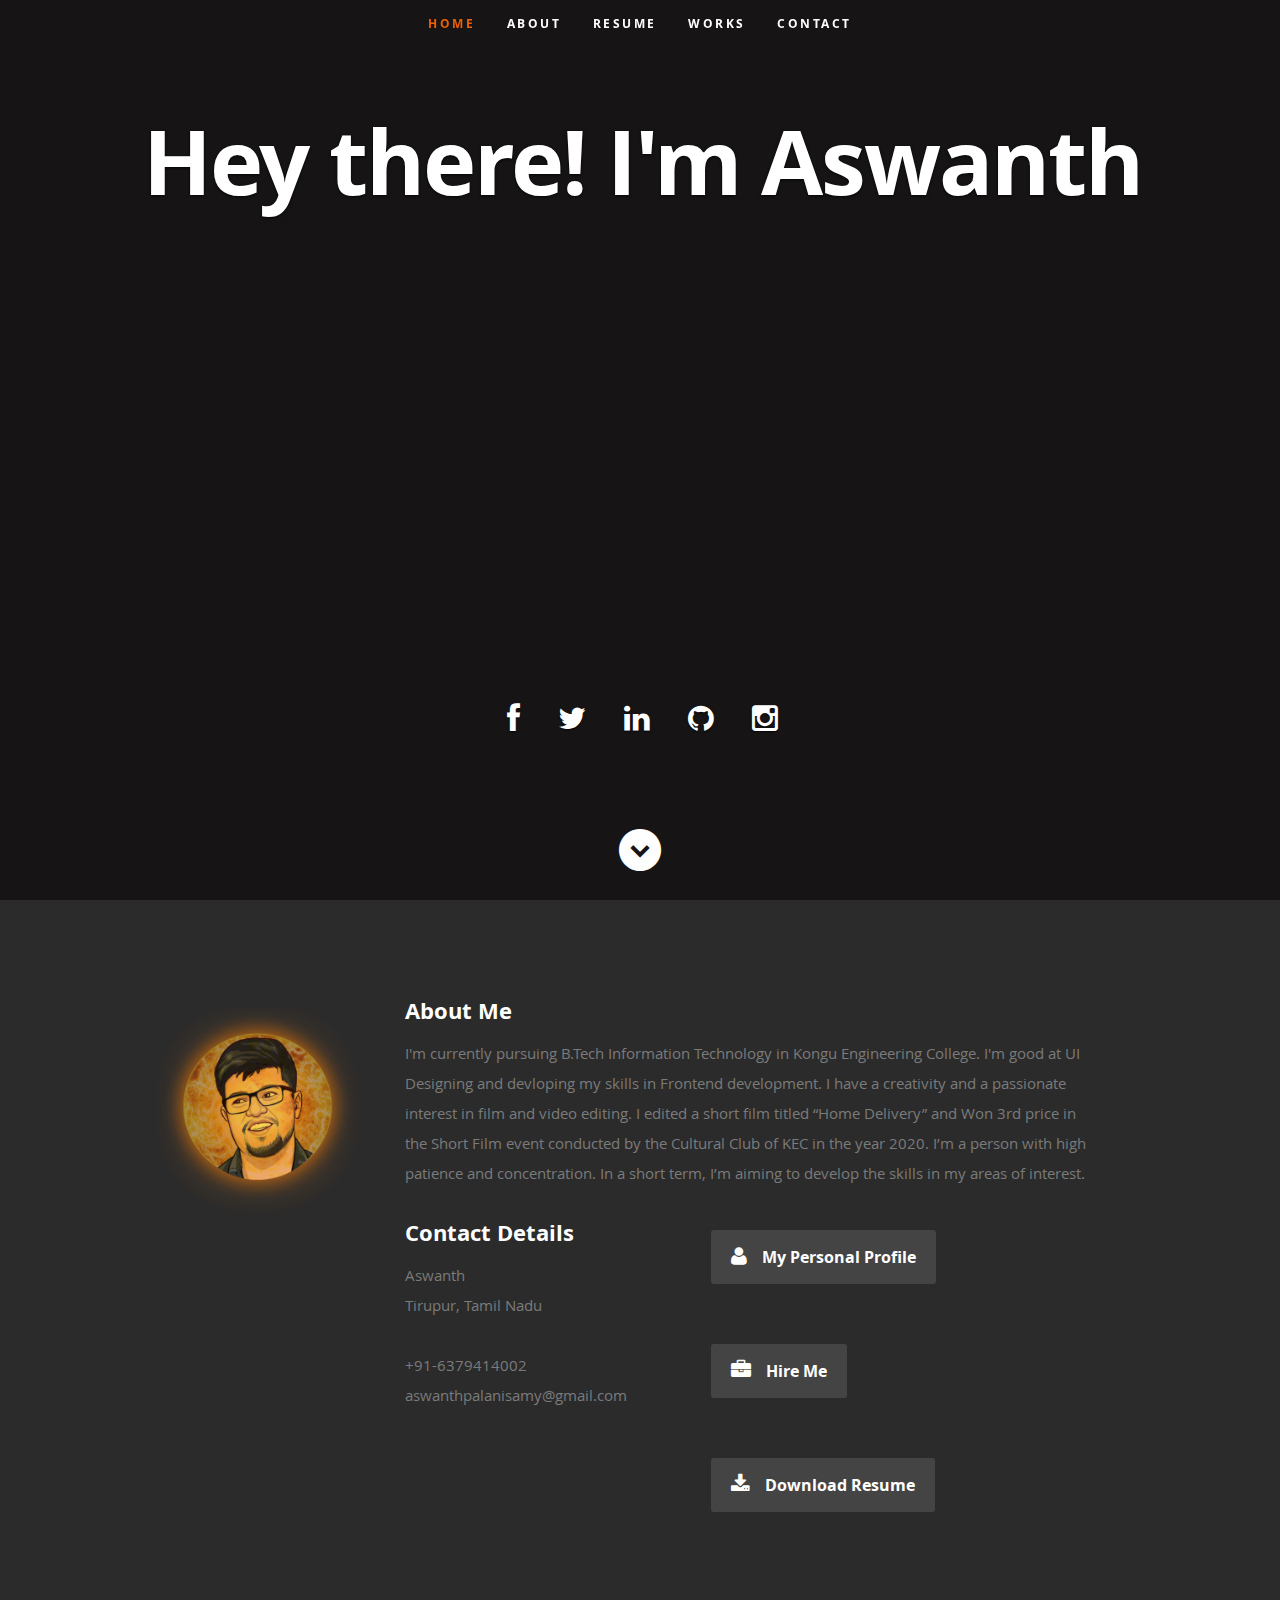
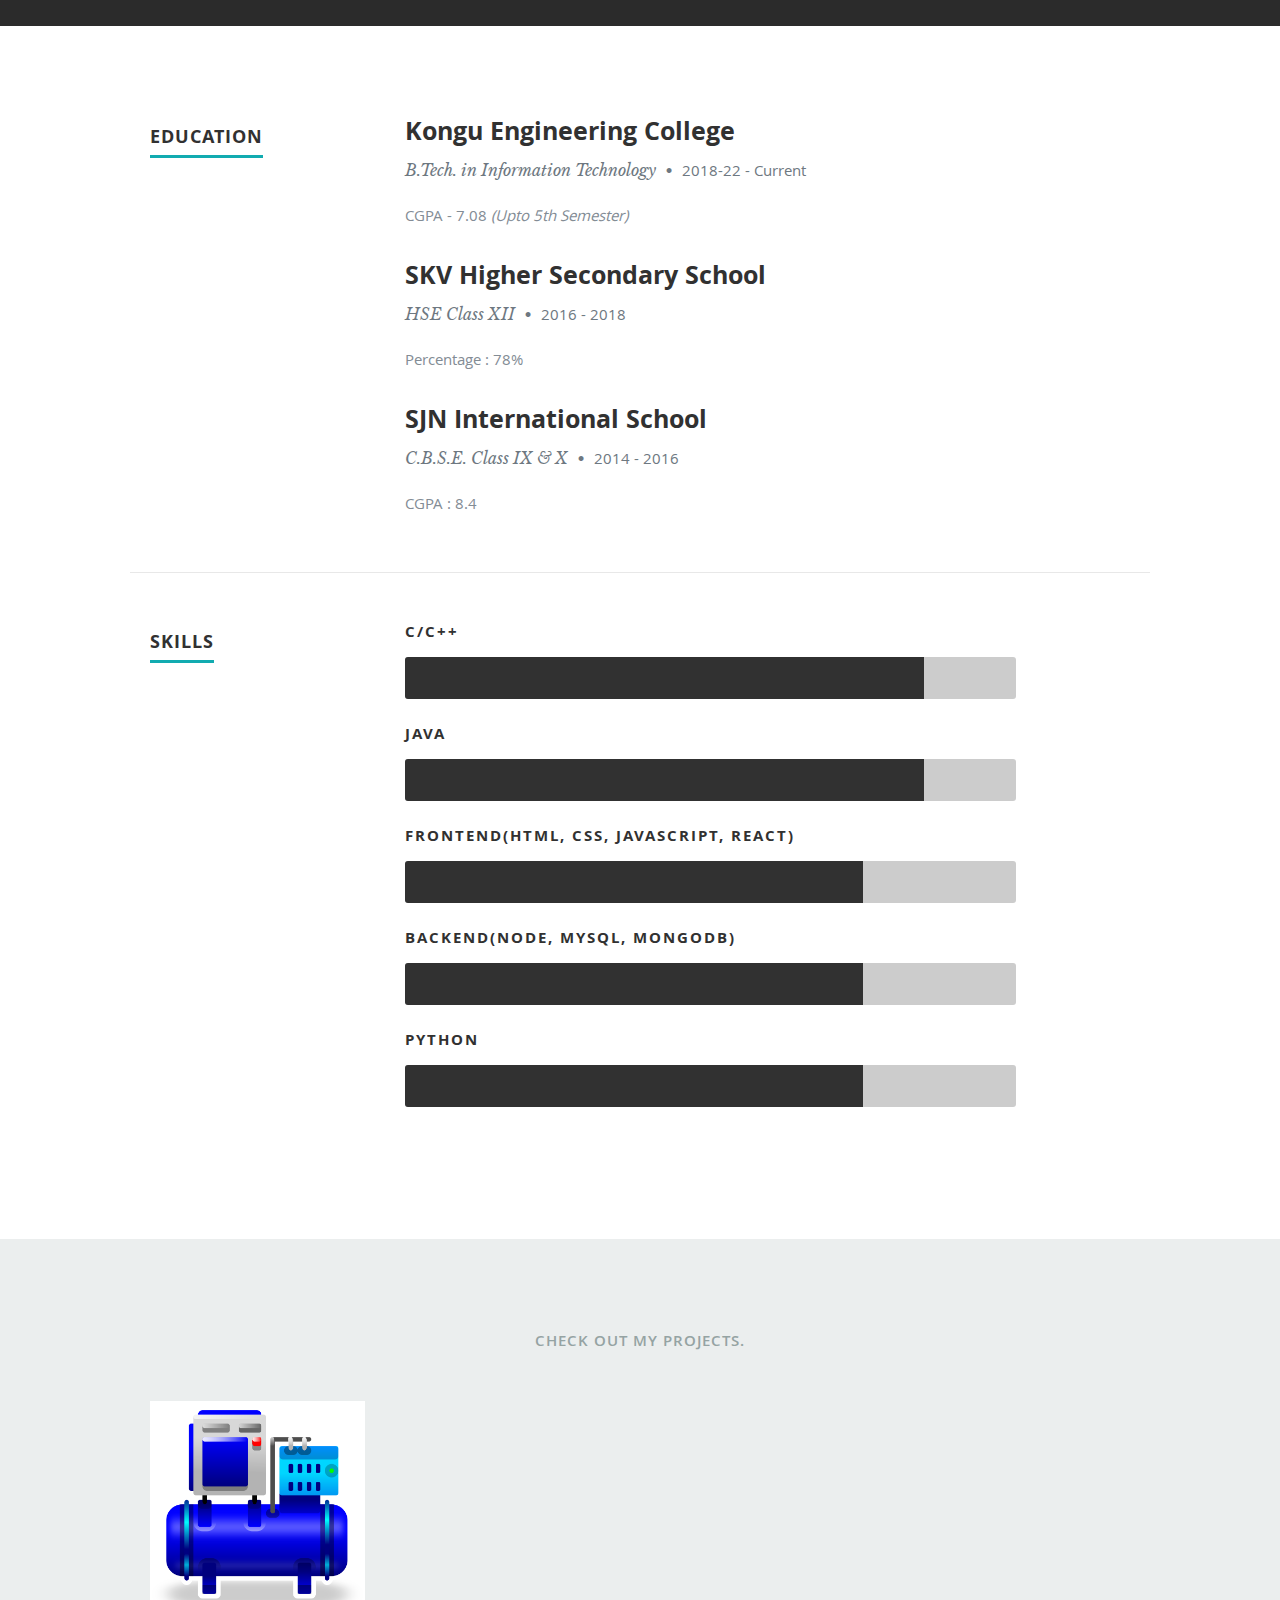
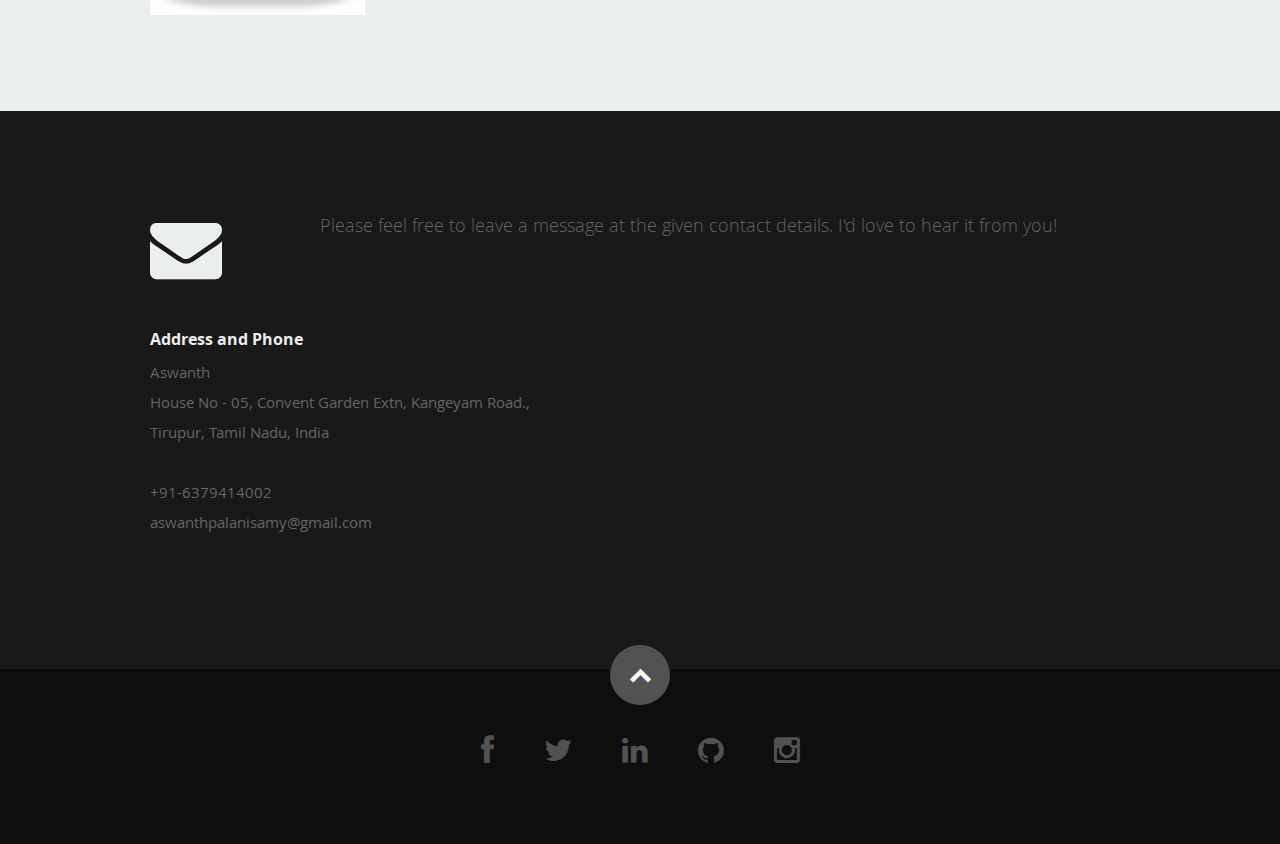
==== index.html @ 3c728d2a "First commit" ====
<!DOCTYPE html>
<!--[if lt IE 8 ]><html class="no-js ie ie7" lang="en"> <![endif]-->
<!--[if IE 8 ]><html class="no-js ie ie8" lang="en"> <![endif]-->
<!--[if (gte IE 8)|!(IE)]><!--><html class="no-js" lang="en"> <!--<![endif]-->
<head>

   <!--- Basic Page Needs
   ================================================== -->
   <meta charset="utf-8">
	<title>Aswanth</title>
	<meta name="description" content="">
	<meta name="author" content="">

   <!-- Mobile Specific Metas
   ================================================== -->
	<meta name="viewport" content="width=device-width, initial-scale=1, maximum-scale=1">

	<!-- CSS
    ================================================== -->
   <link rel="stylesheet" href="css/default.css">
    <link rel="stylesheet" href="css/layout.css">
   <link rel="stylesheet" href="css/media-queries.css">
   <link rel="stylesheet" href="css/magnific-popup.css">


    <!-- Script
    ================================================== -->
	<script src="js/modernizr.js"></script>

   <!-- Favicons
	================================================== -->
	<link rel="shortcut icon" href="favicon.ico" >

</head>

<body>

   <!-- Header
   ================================================== -->
   <header id="home">

      <nav id="nav-wrap">

         <a class="mobile-btn" href="#nav-wrap" title="Show navigation">Show navigation</a>
	      <a class="mobile-btn" href="#" title="Hide navigation">Hide navigation</a>

         <ul id="nav" class="nav">
            <li class="current"><a class="smoothscroll" href="#home">Home</a></li>
            <li><a class="smoothscroll" href="#about">About</a></li>
	         <li><a class="smoothscroll" href="#resume">Resume</a></li>
            <li><a class="smoothscroll" href="#portfolio">Works</a></li>
            <li><a class="smoothscroll" href="#contact">Contact</a></li>
         </ul> <!-- end #nav -->

      </nav> <!-- end #nav-wrap -->

      <div class="row banner">
         <div class="banner-text">
            <h1 class="responsive-headline">
               Hey there! I'm Aswanth
            </h1>
            <!-- <b><h3>I'm an undergraduate Information Technology major at Kongu Engineering College. Let's <a class="smoothscroll" href="#about">start scrolling</a>
            and learn more <a class="smoothscroll" href="#about">about me</a>.</h3></b>
            <hr /> -->
            <br><br><br><br><br><br><br><br><br><br><br><br><br><br><br>
            <ul class="social">
               <li><a href="https://www.facebook.com/profile.php?id=100006631009012" target="_blank"><i class="fa fa-facebook"></i></a></li>
               <li><a href="https://twitter.com/Aswanthnaughty?s=09" target="_blank"><i class="fa fa-twitter"></i></a></li>
               <li><a href="https://www.linkedin.com/in/aswanth-palanisamy-7685a8184" target="_blank"><i class="fa fa-linkedin"></i></a></li>
               <li><a href="https://github.com/AswanthPalani" target="_blank"><i class="fa fa-github"></i></a></li>
               <li><a href="https://instagram.com/aswanthnaughty?igshid=1q25gql5vzekw" target="_blank"><i class="fa fa-instagram"></i></a></li>
            </ul>
         </div>
      </div>

      <p class="scrolldown">
         <a class="smoothscroll" href="#about"><i class="icon-down-circle"></i></a>
      </p>
      <br><br><br><br>
   </header> <!-- Header End -->


   <!-- About Section
   ================================================== -->
   <section id="about">

      <div class="row">

         <div class="three columns">

            <img class="profile-pic"  src="images/profilepic.png" alt="" />

         </div>

         <div class="nine columns main-col">

            <h2>About Me</h2>

            <p>I'm currently pursuing B.Tech Information Technology in Kongu Engineering College. I'm good at UI Designing and devloping my skills in Frontend development. I have a creativity and a passionate interest in film and video editing. I edited a short film titled “Home Delivery” and Won 3rd price in the Short Film event conducted by the Cultural Club of KEC in the year 2020. I’m a person with high patience and concentration. In a short term, I’m aiming to develop the skills in my areas of interest.
            </p>

            <div class="row">

               <div class="columns contact-details">

                  <h2>Contact Details</h2>
                  <p class="address">
						   <span>Aswanth</span><br>
						   <span>Tirupur, Tamil Nadu<br>
                     </span><br>
						   <span>+91-6379414002</span><br>
                     <span>aswanthpalanisamy@gmail.com</span>
					   </p>

               </div>
               <div class="columns download">
                  <p>
                      <a href="https://aswanthpalani.github.io/AswanthPalanisamy/" class="button" target="_blank"><i class="fa fa-user"></i>My Personal Profile</a>
                  </p>
              </div>

               <div class="columns download">
                  <p>
                     <a href="mailto:aswanthpalanisamy@gmail.com" class="button stroke"><i class="fa fa-briefcase"></i>Hire Me</a>
                  </p>
               </div>

                <div class="columns download">
                    <p>
                        <a href="my-resume.html" class="button" target="_blank"><i class="fa fa-download"></i>Download Resume</a>
                    </p>
                </div>

            </div> <!-- end row -->

         </div> <!-- end .main-col -->

      </div>

   </section> <!-- About Section End-->


   <!-- Resume Section
   ================================================== -->
   <section id="resume">

      <!-- Education
      ----------------------------------------------- -->
      <div class="row education">

         <div class="three columns header-col">
            <h1><span>Education</span></h1>
         </div>

         <div class="nine columns main-col">

            <div class="row item">

               <div class="twelve columns">

                  <h3>Kongu Engineering College</h3>
                  <p class="info">B.Tech. in Information Technology <span>&bull;</span> <em class="date">2018-22 - Current</em></p>

                  <p>CGPA - 7.08 <i>(Upto 5th Semester)</i> </p>

               </div>

            </div> <!-- item end -->

            <div class="row item">

               <div class="twelve columns">

                  <h3>SKV Higher Secondary School</h3>
                  <p class="info">HSE Class XII <span>&bull;</span> <em class="date">2016 - 2018</em></p>

                  <p>Percentage : 78%</p>

               </div>

            </div> <!-- item end -->

            <div class="row item">

               <div class="twelve columns">

                  <h3>SJN International School</h3>
                  <p class="info">C.B.S.E. Class IX & X <span>&bull;</span> <em class="date">2014 - 2016</em></p>

                  <p>CGPA : 8.4</p>

               </div>

            </div> <!-- item end -->
         </div> <!-- main-col end -->

      </div> <!-- End Education -->


      <!-- Skills
      ----------------------------------------------- -->
      <div class="row skill">

         <div class="three columns header-col">
            <h1><span>Skills</span></h1>
         </div>

         <div class="nine columns main-col">



				<div class="bars">

				   <ul class="skills">
				      <li><span class="bar-expand photoshop"></span><em>C/C++</em></li>
                  <li><span class="bar-expand photoshop"></span><em>JAVA</em></li>
						<li><span class="bar-expand html5"></span><em>Frontend(HTML, CSS, JavaScript, React)</em></li>
                  <li><span class="bar-expand css"></span><em>Backend(Node, MySQL, MongoDB)</em></li>
						<li><span class="bar-expand css"></span><em>Python</em></li>
					</ul>

				</div><!-- end skill-bars -->

			</div> <!-- main-col end -->

      </div> <!-- End skills -->

   </section> <!-- Resume Section End-->


   <!-- Portfolio Section
   ================================================== -->
   <section id="portfolio">

      <div class="row">

         <div class="twelve columns collapsed">

            <h1>Check Out My Projects.</h1>

            <!-- portfolio-wrapper -->
            <div id="portfolio-wrapper" class="bgrid-quarters s-bgrid-thirds cf">

          	   <div class="columns portfolio-item">
                  <div class="item-wrap">

                     <a href="#modal-01" title="">
                        <img alt="" src="./images/home.png">
                        <div class="overlay">
                           <div class="portfolio-item-meta">
          					      <h5>Ecommerce</h5>
                              <p>Website For Krishna Air Compressor Showroom</p>
          					   </div>
                        </div>
                        <div class="link-icon"><i class="icon-plus"></i></div>
                     </a>

                  </div>
          		</div> <!-- item end -->

               

            </div> <!-- portfolio-wrapper end -->

         </div> <!-- twelve columns end -->


         <!-- Modal Popup
	      --------------------------------------------------------------- -->


         <div id="modal-01" class="popup-modal mfp-hide">

		      <img class="scale-with-grid" src="./images/Screenshot (205).png" alt="" />

		      <div class="description-box">
			      <h4>Ecommerce</h4>
			      <p>An Ecommerce Web Application made with Sass, React, Material-UI, Commerce.js and Stripe 
                  allowing the user to view and order products..</p>
               <span class="categories"><i class="fa fa-tag"></i>Sass, React, Material-UI, Commerce.js and Stripe</span>
		      </div>

            <div class="link-box">
               <a href="" target="_blank">View Project</a>
		         <a class="popup-modal-dismiss">Close</a>
            </div>

	      </div><!-- modal-01 End -->

         

      </div> <!-- row End -->

   </section> <!-- Portfolio Section End-->

   <!-- Contact Section
   ================================================== -->
   <section id="contact">

         <div class="row section-head">

            <div class="two columns header-col">

               <h1><span>Get In Touch.</span></h1>

            </div>

            <div class="ten columns">

                  <p class="lead">Please feel free to leave a message at the given contact details. I'd love to hear it from you!
                  </p>

            </div>

         </div>

         <div class="row">

            <div class="ten columns">

                  <div>
                      <h4>Address and Phone</h4>
                      <p class="address">
                          Aswanth<br>
                          House No - 05, Convent Garden Extn, Kangeyam Road.,<br>Tirupur,
                          Tamil Nadu, India <br><br>
                          <span>+91-6379414002</span><br>
                          <span>aswanthpalanisamy@gmail.com</span>
                      </p>
                  </div>

      </div>

   </section> <!-- Contact Section End-->


   <!-- footer
   ================================================== -->
   <footer>

      <div class="row">

         <div class="twelve columns">

            <ul class="social-links">
                <li><a href="https://www.facebook.com/profile.php?id=100006631009012" target="_blank"><i class="fa fa-facebook"></i></a></li>
                <li><a href="https://twitter.com/Aswanthnaughty?s=09" target="_blank"><i class="fa fa-twitter"></i></a></li>
                <li><a href="https://www.linkedin.com/in/aswanth-palanisamy-7685a8184" target="_blank"><i class="fa fa-linkedin"></i></a></li>
                <li><a href="https://github.com/AswanthPalani" target="_blank"><i class="fa fa-github"></i></a></li>
                <li><a href="https://instagram.com/aswanthnaughty?igshid=1q25gql5vzekw" target="_blank"><i class="fa fa-instagram"></i></a></li>
                <ul>

         </div>

         <div id="go-top"><a class="smoothscroll" title="Back to Top" href="#home"><i class="icon-up-open"></i></a></div>

      </div>

   </footer> <!-- Footer End-->

   <!-- Java Script
   ================================================== -->
   <script src="http://ajax.googleapis.com/ajax/libs/jquery/1.10.2/jquery.min.js"></script>
   <script>window.jQuery || document.write('<script src="js/jquery-1.10.2.min.js"><\/script>')</script>
   <script type="text/javascript" src="js/jquery-migrate-1.2.1.min.js"></script>

   <script src="js/jquery.flexslider.js"></script>
   <script src="js/waypoints.js"></script>
   <script src="js/jquery.fittext.js"></script>
   <script src="js/magnific-popup.js"></script>
   <script src="js/init.js"></script>

</body>

</html>
---- css/default.css ----
/*
=====================================================================
*   Ceevee v1.0 Default Stylesheet
*   url: styleshout.com
*   03-17-2014
=====================================================================

TOC:
a. Webfonts and Icon fonts
b. Reset
c. Default Styles
   1. Basic
   2. Typography
   3. Links
   4. Images
   5. Buttons
   6. Forms
d. Grid
e. Others
   1. Clearing
   2. Misc

=====================================================================  */

/* ------------------------------------------------------------------ */
/* a. Webfonts and Icon fonts
 ------------------------------------------------------------------ */

@import url("fonts.css");
@import url("fontello/css/fontello.css");
@import url("font-awesome/css/font-awesome.min.css");

/* ------------------------------------------------------------------
/* b. Reset
      Adapted from:
      Normalize.css - https://github.com/necolas/normalize.css/
      HTML5 Doctor Reset - html5doctor.com/html-5-reset-stylesheet/
/* ------------------------------------------------------------------ */

html, body, div, span, object, iframe,
h1, h2, h3, h4, h5, h6, p, blockquote, pre,
abbr, address, cite, code,
del, dfn, em, img, ins, kbd, q, samp,
small, strong, sub, sup, var,
b, i,
dl, dt, dd, ol, ul, li,
fieldset, form, label, legend,
table, caption, tbody, tfoot, thead, tr, th, td,
article, aside, canvas, details, figcaption, figure,
footer, header, hgroup, menu, nav, section, summary,
time, mark, audio, video {
   margin: 0;
   padding: 0;
   border: 0;
   outline: 0;
   font-size: 100%;
   vertical-align: baseline;
   background: transparent;
}

article,aside,details,figcaption,figure,
footer,header,hgroup,menu,nav,section {
   display: block;
}

audio,
canvas,
video {
   display: inline-block;
}

audio:not([controls]) {
   display: none;
   height: 0;
}

[hidden] { display: none; }

code, kbd, pre, samp {
   font-family: monospace, serif;
   font-size: 1em;
}

pre {
   white-space: pre;
   white-space: pre-wrap;
   word-wrap: break-word;
}

blockquote, q { quotes: &#8220 &#8220; }

blockquote:before, blockquote:after,
q:before, q:after {
   content: '';
   content: none;
}

ins {
   background-color: #ff9;
   color: #000;
   text-decoration: none;
}

mark {
   background-color: #A7F4F6;
   color: #555;
}

del { text-decoration: line-through; }

abbr[title], dfn[title] {
   border-bottom: 1px dotted;
   cursor: help;
}

table {
   border-collapse: collapse;
   border-spacing: 0;
}


/* ------------------------------------------------------------------ */
/* c. Default and Basic Styles
      Adapted from:
      Skeleton CSS Framework - http://www.getskeleton.com/
      Typeplate Typographic Starter Kit - http://typeplate.com/
/* ------------------------------------------------------------------ */

/*  1. Basic  ------------------------------------------------------- */

*,
*:before,
*:after {
   -moz-box-sizing: border-box;
   -webkit-box-sizing: border-box;
   box-sizing: border-box;
}

html {
   font-size: 62.5%;
   -webkit-font-smoothing: antialiased;
}

body {
   background: #fff;
   font-family: 'opensans-regular', sans-serif;
   font-weight: normal;
   font-size: 15px;
   line-height: 30px;
	color: #838C95;

   -webkit-font-smoothing: antialiased; /* Fix for webkit rendering */
	-webkit-text-size-adjust: 100%;
}

/*  2. Typography
       Vertical rhythm with leading derived from 6
--------------------------------------------------------------------- */

h1, h2, h3, h4, h5, h6 {
   color: #313131;
	font-family: 'opensans-bold', sans-serif;
   font-weight: normal;
}
h1 a, h2 a, h3 a, h4 a, h5 a, h6 a { font-weight: inherit; }
h1 { font-size: 38px; line-height: 42px; margin-bottom: 12px; letter-spacing: -1px; }
h2 { font-size: 28px; line-height: 36px; margin-bottom: 6px; }
h3 { font-size: 22px; line-height: 30px; margin-bottom: 12px; }
h4 { font-size: 20px; line-height: 30px; margin-bottom: 6px; }
h5 { font-size: 18px; line-height: 30px; }
h6 { font-size: 14px; line-height: 30px; }
.subheader { }

p { margin: 0 0 30px 0; }
p img { margin: 0; }
p.lead {
   font: 19px/36px 'opensans-light', sans-serif;
   margin-bottom: 18px;
}

/* for 'em' and 'strong' tags, font-size and line-height should be same with
the body tag due to rendering problems in some browsers */
em { font: 15px/30px 'opensans-italic', sans-serif; }
strong, b { font: 15px/30px 'opensans-bold', sans-serif; }
small { font-size: 11px; line-height: inherit; }

/*	Blockquotes */
blockquote {
   margin: 30px 0px;
   padding-left: 40px;
   position: relative;
}
blockquote:before {
   content: "\201C";
   opacity: 0.45;
   font-size: 80px;
   line-height: 0px;
   margin: 0;
   font-family: arial, sans-serif;

   position: absolute;
   top:  30px;
	left: 0;
}
blockquote p {
   font-family: 'librebaskerville-italic', serif;
   padding: 0;
   font-size: 18px;
   line-height: 36px;
}
blockquote cite {
   display: block;
   font-size: 12px;
   font-style: normal;
   line-height: 18px;
}
blockquote cite:before { content: "\2014 \0020"; }
blockquote cite a,
blockquote cite a:visited { color: #8B9798; border: none }

/* ---------------------------------------------------------------------
/*  Pull Quotes Markup
/*
    <aside class="pull-quote">
		<blockquote>
			<p></p>
		</blockquote>
	 </aside>
/*
/* --------------------------------------------------------------------- */
.pull-quote {
   position: relative;
	padding: 18px 30px 18px 0px;
}
.pull-quote:before,
.pull-quote:after {
	height: 1em;
	opacity: 0.45;
	position: absolute;
	font-size: 80px;
   font-family: Arial, Sans-Serif;
}
.pull-quote:before {
	content: "\201C";
	top:  33px;
	left: 0;
}
.pull-quote:after {
	content: '\201D';
	bottom: -33px;
	right: 0;
}
.pull-quote blockquote {
   margin: 0;
}
.pull-quote blockquote:before {
   content: none;
}

/* Abbreviations */
abbr {
   font-family: 'opensans-bold', sans-serif;
	font-variant: small-caps;
	text-transform: lowercase;
   letter-spacing: .5px;
	color: gray;
}
abbr:hover { cursor: help; }

/* drop cap */
.drop-cap:first-letter {
	float: left;
	margin: 0;
	padding: 14px 6px 0 0;
	font-size: 84px;
	font-family: /* Copperplate */ 'opensans-bold', sans-serif;
   line-height: 60px;
	text-indent: 0;
	background: transparent;
	color: inherit;
}

hr { border: solid #E3E3E3; border-width: 1px 0 0; clear: both; margin: 11px 0 30px; height: 0; }


/*  3. Links  ------------------------------------------------------- */

a, a:visited {
   text-decoration: none;
   outline: 0;
   color: #11ABB0;

   -webkit-transition: color .3s ease-in-out;
   -moz-transition: color .3s ease-in-out;
   -o-transition: color .3s ease-in-out;
   transition: color .3s ease-in-out;
}
a:hover, a:focus { color: #313131; }
p a, p a:visited { line-height: inherit; }


/*  4. List  --------------------------------------------------------- */

ul, ol { margin-bottom: 24px; margin-top: 12px; }
ul { list-style: none outside; }
ol { list-style: decimal; }
ol, ul.square, ul.circle, ul.disc { margin-left: 30px; }
ul.square { list-style: square outside; }
ul.circle { list-style: circle outside; }
ul.disc { list-style: disc outside; }
ul ul, ul ol,
ol ol, ol ul { margin: 6px 0 6px 30px; }
ul ul li, ul ol li,
ol ol li, ol ul li { margin-bottom: 6px; }
li { line-height: 18px; margin-bottom: 12px; }
ul.large li { }
li p { }

/* ---------------------------------------------------------------------
/*  Stats Tab Markup

    <ul class="stats-tabs">
		<li><a href="#">[value]<b>[name]</b></a></li>
	 </ul>

    Extend this object into your markup.
/*
/* --------------------------------------------------------------------- */
.stats-tabs {
   padding: 0;
   margin: 24px 0;
}
.stats-tabs li {
	display: inline-block;
	margin: 0 10px 18px 0;
	padding: 0 10px 0 0;
	border-right: 1px solid #ccc;
}
.stats-tabs li:last-child {
	margin: 0;
	padding: 0;
	border: none;
}
.stats-tabs li a {
	display: inline-block;
	font-size: 22px;
	font-family: 'opensans-bold', sans-serif;
   border: none;
   color: #313131;
}
.stats-tabs li a:hover {
   color:#11ABB0;
}
.stats-tabs li a b {
	display: block;
	margin: 6px 0 0 0;
	font-size: 13px;
	font-family: 'opensans-regular', sans-serif;
   color: #8B9798;
}

/* definition list */
dl { margin: 12px 0; }
dt { margin: 0; color:#11ABB0; }
dd { margin: 0 0 0 20px; }

/* Lining Definition Style Markup */
.lining dt,
.lining dd {
	display: inline;
	margin: 0;
}
.lining dt + dt:before,
.lining dd + dt:before {
	content: "\A";
	white-space: pre;
}
.lining dd + dd:before {
	content: ", ";
}
.lining dd:before {
	content: ": ";
	margin-left: -0.2em;
}

/* Dictionary Definition Style Markup */
.dictionary-style dt {
	display: inline;
	counter-reset: definitions;
}
.dictionary-style dt + dt:before {
	content: ", ";
	margin-left: -0.2em;
}
.dictionary-style dd {
	display: block;
	counter-increment: definitions;
}
.dictionary-style dd:before {
	content: counter(definitions, decimal) ". ";
}

/* Pagination */
.pagination {
   margin: 36px auto;
   text-align: center;
}
.pagination ul li {
   display: inline-block;
   margin: 0;
   padding: 0;
}
.pagination .page-numbers {
   font: 15px/18px 'opensans-bold', sans-serif;
   display: inline-block;
   padding: 6px 10px;
   margin-right: 3px;
   margin-bottom: 6px;
	color: #6E757C;
	background-color: #E6E8EB;

	-webkit-transition: all 200ms ease-in-out;
	-moz-transition: all 200ms ease-in-out;
	-o-transition: all 200ms ease-in-out;
	-ms-transition: all 200ms ease-in-out;
	transition: all 200ms ease-in-out;

   -moz-border-radius: 3px;
   -webkit-border-radius: 3px;
   -khtml-border-radius: 3px;
	border-radius: 3px;
}
.pagination .page-numbers:hover {
   background: #838A91;
   color: #fff;
}
.pagination .current,
.pagination .current:hover {
   background-color: #11ABB0;
   color: #fff;
}
.pagination .inactive,
.pagination .inactive:hover {
   background-color: #E6E8EB;
	color: #A9ADB2;
}
.pagination .prev, .pagination .next {}

/*  5. Images  --------------------------------------------------------- */

img {
   max-width: 100%;
   height: auto;
}
img.pull-right { margin: 12px 0px 0px 18px; }
img.pull-left { margin: 12px 18px 0px 0px; }

/*  6. Buttons  --------------------------------------------------------- */

.button,
.button:visited,
button,
input[type="submit"],
input[type="reset"],
input[type="button"] {
   font: 16px/30px 'opensans-bold', sans-serif;
   background: #11ABB0;
   display: inline-block;
	text-decoration: none;
   letter-spacing: 0;
   color: #fff;
	padding: 12px 20px;
	margin-bottom: 18px;
   border: none;
   cursor: pointer;
   height: auto;

   -webkit-transition: all .2s ease-in-out;
	-moz-transition: all .2s ease-in-out;
	-o-transition: all .2s ease-in-out;
	-ms-transition: all .2s ease-in-out;
	transition: all .2s ease-in-out;

   -moz-border-radius: 3px;
   -webkit-border-radius: 3px;
   -khtml-border-radius: 3px;
   border-radius: 3px;
}

.button:hover,
button:hover,
input[type="submit"]:hover,
input[type="reset"]:hover,
input[type="button"]:hover {
   background: #3d4145;
   color: #fff;
}

.button:active,
button:active,
input[type="submit"]:active,
input[type="reset"]:active,
input[type="button"]:active {
   background: #3d4145;
   color: #fff;
}

.button.full-width,
button.full-width,
input[type="submit"].full-width,
input[type="reset"].full-width,
input[type="button"].full-width {
	width: 100%;
	padding-left: 0 !important;
	padding-right: 0 !important;
	text-align: center;
}

/* Fix for odd Mozilla border & padding issues */
button::-moz-focus-inner,
input::-moz-focus-inner {
    border: 0;
    padding: 0;
}


/*  7. Forms  --------------------------------------------------------- */

form { margin-bottom: 24px; }
fieldset { margin-bottom: 24px; }

input[type="text"],
input[type="password"],
input[type="email"],
textarea,
select {
   display: block;
   padding: 18px 15px;
   margin: 0 0 24px 0;
   border: 0;
   outline: none;
   vertical-align: middle;
   min-width: 225px;
	max-width: 100%;
   font-size: 15px;
   line-height: 24px;
	color: #647373;
	background: #D3D9D9;

}

/* select { padding: 0;
   width: 220px;
   } */

input[type="text"]:focus,
input[type="password"]:focus,
input[type="email"]:focus,
textarea:focus {
   color: #B3B7BC;
	background-color: #3d4145;
}

textarea { min-height: 220px; }

label,
legend {
   font: 16px/24px 'opensans-bold', sans-serif;
	margin: 12px 0;
   color: #3d4145;
   display: block;
}
label span,
legend span {
	color: #8B9798;
   font: 14px/24px 'opensans-regular', sans-serif;
}

input[type="checkbox"],
input[type="radio"] {
    font-size: 15px;
    color: #737373;
}

input[type="checkbox"] { display: inline; }

/* ------------------------------------------------------------------ */
/* d. Grid
---------------------------------------------------------------------
   gutter = 40px.
/* ------------------------------------------------------------------ */

/* default
--------------------------------------------------------------- */
.row {
   width: 96%;
   max-width: 1020px;
   margin: 0 auto;
}
/* fixed width for IE8 */
.ie .row { width: 1000px ; }

.narrow .row { max-width: 980px; }

.row .row { width: auto; max-width: none; margin: 0 -20px; }

/* row clearing */
.row:before,
.row:after {
    content: " ";
    display: table;
}
.row:after {
    clear: both;
}

.column, .columns {
   position: relative;
   padding: 0 20px;
   min-height: 1px;
   float: left;
}
.column.centered, .columns.centered  {
    float: none;
    margin: 0 auto;
}

/* removed gutters */
.row.collapsed > .column,
.row.collapsed > .columns,
.column.collapsed, .columns.collapsed  { padding: 0; }

[class*="column"] + [class*="column"]:last-child { float: right; }
[class*="column"] + [class*="column"].end { float: right; }

/* column widths */
.row .one         { width: 8.33333%; }
.row .two         { width: 16.66667%; }
.row .three       { width: 25%; }
.row .four        { width: 33.33333%; }
.row .five        { width: 41.66667%; }
.row .six         { width: 50%; }
.row .seven       { width: 58.33333%; }
.row .eight       { width: 66.66667%; }
.row .nine        { width: 75%; }
.row .ten         { width: 83.33333%; }
.row .eleven      { width: 91.66667%; }
.row .twelve      { width: 100%; }

/* Offsets */
.row .offset-1    { margin-left: 8.33333%; }
.row .offset-2    { margin-left: 16.66667%; }
.row .offset-3    { margin-left: 25%; }
.row .offset-4    { margin-left: 33.33333%; }
.row .offset-5    { margin-left: 41.66667%; }
.row .offset-6    { margin-left: 50%; }
.row .offset-7    { margin-left: 58.33333%; }
.row .offset-8    { margin-left: 66.66667%; }
.row .offset-9    { margin-left: 75%; }
.row .offset-10   { margin-left: 83.33333%; }
.row .offset-11   { margin-left: 91.66667%; }

/* Push/Pull */
.row .push-1      { left: 8.33333%; }
.row .pull-1      { right: 8.33333%; }
.row .push-2      { left: 16.66667%; 	}
.row .pull-2      { right: 16.66667%; }
.row .push-3      { left: 25%; }
.row .pull-3      { right: 25%;	}
.row .push-4      { left: 33.33333%; }
.row .pull-4      { right: 33.33333%; }
.row .push-5      { left: 41.66667%; }
.row .pull-5      { right: 41.66667%; }
.row .push-6      { left: 50%; }
.row .pull-6      { right: 50%; }
.row .push-7      { left: 58.33333%; }
.row .pull-7      { right: 58.33333%; }
.row .push-8      { left: 66.66667%; 	}
.row .pull-8      { right: 66.66667%; }
.row .push-9      { left: 75%; }
.row .pull-9      { right: 75%; }
.row .push-10     { left: 83.33333%; }
.row .pull-10     { right: 83.33333%; }
.row .push-11     { left: 91.66667%; }
.row .pull-11     { right: 91.66667%; }

/* block grids
--------------------------------------------------------------------- */
.bgrid-sixths [class*="column"]   { width: 16.66667%; }
.bgrid-quarters [class*="column"] { width: 25%; }
.bgrid-thirds [class*="column"]   { width: 33.33333%; }
.bgrid-halves [class*="column"]   { width: 50%; }

[class*="bgrid"] [class*="column"] + [class*="column"]:last-child { float: left; }

/* Left clearing for block grid columns - columns that changes width in
different screen sizes. Allows columns with different heights to align
properly.
--------------------------------------------------------------------- */
.first { clear: left; }   /* first column in default screen */
.s-first { clear: none; } /* first column in smaller screens */

/* smaller screens
--------------------------------------------------------------- */
@media only screen and (max-width: 900px) {

   /* block grids on small screens */
   .s-bgrid-sixths [class*="column"]   { width: 16.66667%; }
   .s-bgrid-quarters [class*="column"] { width: 25%; }
   .s-bgrid-thirds [class*="column"]   { width: 33.33333%; }
   .s-bgrid-halves [class*="column"]   { width: 50%; }

   /* block grids left clearing */
   .first { clear: none; }
   .s-first { clear: left; }

}

/* mobile wide/smaller tablets
--------------------------------------------------------------- */
@media only screen and (max-width: 767px) {

   .row {
	   width: 460px;
	   margin: 0 auto;
      padding: 0;
	}
   .column, .columns {
	   width: auto !important;
	   float: none;
	   margin-left: 0;
	   margin-right: 0;
      padding: 0 30px;
   }
   .row .row { width: auto; max-width: none; margin: 0 -30px; }

   [class*="column"] + [class*="column"]:last-child { float: none; }
   [class*="bgrid"] [class*="column"] + [class*="column"]:last-child { float: none; }

   /* Offsets */
   .row .offset-1    { margin-left: 0%; }
   .row .offset-2    { margin-left: 0%; }
   .row .offset-3    { margin-left: 0%; }
   .row .offset-4    { margin-left: 0%; }
   .row .offset-5    { margin-left: 0%; }
   .row .offset-6    { margin-left: 0%; }
   .row .offset-7    { margin-left: 0%; }
   .row .offset-8    { margin-left: 0%; }
   .row .offset-9    { margin-left: 0%; }
   .row .offset-10   { margin-left: 0%; }
   .row .offset-11   { margin-left: 0%; }
}

/* mobile narrow
--------------------------------------------------------------- */
@media only screen and (max-width: 460px) {

   .row { width: auto; }

}

/* larger screens
--------------------------------------------------------------- */
@media screen and (min-width: 1200px) {

   .wide .row { max-width: 1180px; }

}

/* ------------------------------------------------------------------ */
/* e. Others
/* ------------------------------------------------------------------ */

/*  1. Clearing
    (http://nicolasgallagher.com/micro-clearfix-hack/
--------------------------------------------------------------------- */

.cf:before,
.cf:after {
    content: " ";
    display: table;
}
.cf:after {
    clear: both;
}

/*  2. Misc -------------------------------------------------------- */

.remove-bottom { margin-bottom: 0 !important; }
.half-bottom { margin-bottom: 12px !important; }
.add-bottom { margin-bottom: 24px !important; }
.no-border { border: none; }

.text-center  { text-align: center !important; }
.text-left    { text-align: left !important; }
.text-right   { text-align: right !important; }
.pull-left    { float: left !important; }
.pull-right   { float: right !important; }
.align-center {
	margin-left: auto !important;
	margin-right: auto !important;
	text-align: center !important;
}
---- css/layout.css ----
/*
=====================================================================
*   Ceevee v1.0 Layout Stylesheet
*   url: styleshout.com
*   03-18-2014
=====================================================================

   TOC:
   a. General Styles
   b. Header Styles
   c. About Section
   d. Resume Section
   e. Portfolio Section
   f. Call To Action Section
   g. Testimonials Section
   h. Contact Section
   i. Footer

===================================================================== */

/* ------------------------------------------------------------------ */
/* a. General Styles
/* ------------------------------------------------------------------ */

body { background: #0f0f0f; }

/* ------------------------------------------------------------------ */
/* b. Header Styles
/* ------------------------------------------------------------------ */

header {
   position: relative;
   height: 800px;
   min-height: 500px;
   width: 100%;
   background: #161415 url("../images/background1.png") no-repeat top center;
   background-size: cover !important;
	-webkit-background-size: cover !important;
   text-align: center;
   overflow: hidden;
}

/* vertically center banner section */
header:before {
   content: '';
   display: inline-block;
   vertical-align: middle;
   height: 100%;
}
header .banner {
   display: inline-block;
   vertical-align: middle;
   margin: 0 auto;
   width: 85%;
   padding-bottom: 30px;s
   text-align: center;
}

header .banner-text { width: 100%; }
header .banner-text h1 {
   font: 90px/1.1em 'opensans-bold', sans-serif;
   color: #fff;
   letter-spacing: -2px;
   margin: 0 auto 18px auto;
   text-shadow: 0px 1px 3px rgba(0, 0, 0, .8);
}
header .banner-text h3 {
   font: 18px/1.9em 'librebaskerville-regular', serif;
   color: #A8A8A8;
   margin: 0 auto;
   width: 70%;
   text-shadow: 0px 1px 2px rgba(0, 0, 0, .5);
}
header .banner-text h3 span,
header .banner-text h3 a {
   color: #fff;
}
header .banner-text hr {
   width: 60%;
   margin: 18px auto 24px auto;
   border-color: #2F2D2E;
   border-color: rgba(150, 150, 150, .1);
}

/* header social links */
header .social {
   margin: 24px 0;
   padding: 0;
   font-size: 30px;
   text-shadow: 0px 1px 2px rgba(0, 0, 0, .8);
}
header .social li {
   display: inline-block;
   margin: 0 15px;
   padding: 0;
}
header .social li a { color: #fff; }
header .social li a:hover { color: #11ABB0; }

/* scrolldown link */
header .scrolldown a {
   position: absolute;
   bottom: 30px;
   left: 50%;
   margin-left: -29px;
   color: #fff;
   display: block;
   height: 42px;
   width: 42px;
   font-size: 42px;
   line-height: 42px;
   color: #fff;
   border-radius: 100%;

   -webkit-transition: all .3s ease-in-out;
   -moz-transition: all .3s ease-in-out;
   -o-transition: all .3s ease-in-out;
   transition: all .3s ease-in-out;
}
header .scrolldown a:hover { color: #11ABB0; }

/* primary navigation
--------------------------------------------------------------------- */
#nav-wrap ul, #nav-wrap li, #nav-wrap a {
	 margin: 0;
	 padding: 0;
	 border: none;
	 outline: none;
}

/* nav-wrap */
#nav-wrap {
   font: 12px 'opensans-bold', sans-serif;
   width: 100%;
   text-transform: uppercase;
   letter-spacing: 2.5px;
   margin: 0 auto;
   z-index: 100;
   position: fixed;
   left: 0;
   top: 0;
}
.opaque { background-color: #333; }

/* hide toggle button */
#nav-wrap > a.mobile-btn { display: none; }

ul#nav {
   min-height: 48px;
   width: auto;

   /* center align the menu */
   text-align: center;
}
ul#nav li {
   position: relative;
   list-style: none;
   height: 48px;
   display: inline-block;
}

/* Links */
ul#nav li a {

/* 8px padding top + 8px padding bottom + 32px line-height = 48px */

   display: inline-block;
   padding: 8px 13px;
   line-height: 32px;
	text-decoration: none;
   text-align: left;
   color: #fff;

	-webkit-transition: color .2s ease-in-out;
	-moz-transition: color .2s ease-in-out;
	-o-transition: color .2s ease-in-out;
	-ms-transition: color .2s ease-in-out;
	transition: color .2s ease-in-out;
}

ul#nav li a:active { background-color: transparent !important; }
ul#nav li.current a { color: #F06000; }


/* ------------------------------------------------------------------ */
/* c. About Section
/* ------------------------------------------------------------------ */

#about {
   background: #2B2B2B;
   padding-top: 96px;
   padding-bottom: 66px;
   overflow: hidden;
}

#about a, #about a:visited  { color: #fff; }
#about a:hover, #about a:focus { color: #11ABB0; }

#about h2 {
   font: 22px/30px 'opensans-bold', sans-serif;
   color: #fff;
   margin-bottom: 12px;
}
#about p {
   line-height: 30px;
   color: #7A7A7A;
}
#about .profile-pic {
   position: relative;
   width: 220px;
   height: 220px;
   border-radius: 100%;
}
#about .contact-details { width: 41.66667%; }
#about .download {
   width: 58.33333%;
   padding-top: 6px;
}
#about .main-col { padding-right: 5%; }
#about .download .button {
   margin-top: 6px;
   background: #444;
}
#about .download .button:hover {
   background: #fff;
   color: #2B2B2B;
}
#about .download .button i {
   margin-right: 15px;
   font-size: 20px;
}


/* ------------------------------------------------------------------ */
/* d. Resume Section
/* ------------------------------------------------------------------ */

#resume {
   background: #fff;
   padding-top: 90px;
   padding-bottom: 72px;
   overflow: hidden;
}

#resume a, #resume a:visited  { color: #11ABB0; }
#resume a:hover, #resume a:focus { color: #313131; }

#resume h1 {
   font: 18px/24px 'opensans-bold', sans-serif;
   text-transform: uppercase;
   letter-spacing: 1px;
}
#resume h1 span {
   border-bottom: 3px solid #11ABB0;
   padding-bottom: 6px;
}
#resume h3 {
   font: 25px/30px 'opensans-bold', sans-serif;
}

#resume .header-col { padding-top: 9px; }
#resume .main-col { padding-right: 10%; }

.education, .work {
   margin-bottom: 48px;
   padding-bottom: 24px;
   border-bottom: 1px solid #E8E8E8;
}
#resume .info {
   font: 16px/24px 'librebaskerville-italic', serif;
   color: #6E7881;
   margin-bottom: 18px;
   margin-top: 9px;
}
#resume .info span {
   margin-right: 5px;
   margin-left: 5px;
}
#resume .date {
   font: 15px/24px 'opensans-regular', sans-serif;
   margin-top: 6px;
}

/*----------------------------------------------*/
/*	Skill Bars
/*----------------------------------------------*/

.bars {
	width: 95%;
	float: left;
	padding: 0;
	text-align: left;
}
.bars .skills {
  	margin-top: 36px;
   list-style: none;
}
.bars li {
   position: relative;
  	margin-bottom: 60px;
  	background: #ccc;
  	height: 42px;
  	border-radius: 3px;
}
.bars li em {
	font: 15px 'opensans-bold', sans-serif;
   color: #313131;
	text-transform: uppercase;
   letter-spacing: 2px;
	font-weight: normal;
   position: relative;
	top: -36px;
}
.bar-expand {
   position: absolute;
   left: 0;
   top: 0;

   margin: 0;
   padding-right: 24px;
  	background: #313131;
   display: inline-block;
  	height: 42px;
   line-height: 42px;
   border-radius: 3px 0 0 3px;
}

.photoshop {
  	width: 85%;
  	-moz-animation: photoshop 2s ease;
  	-webkit-animation: photoshop 2s ease;
}
.illustrator {
  	width: 70%;
  	-moz-animation: illustrator 2s ease;
  	-webkit-animation: illustrator 2s ease;
}
.wordpress {
  	width: 65%;
  	-moz-animation: wordpress 2s ease;
  	-webkit-animation: wordpress 2s ease;
}
.css {
  	width: 75%;
  	-moz-animation: css 2s ease;
  	-webkit-animation: css 2s ease;
}
.html5 {
  	width: 75%;
  	-moz-animation: html5 2s ease;
  	-webkit-animation: html5 2s ease;
}
.jquery {
  	width: 70%;
  	-moz-animation: jquery 2s ease;
  	-webkit-animation: jquery 2s ease;
}

@-moz-keyframes photoshop {
  0%   { width: 0px;  }
  100% { width: 60%;  }
}
@-moz-keyframes illustrator {
  0%   { width: 0px;  }
  100% { width: 55%;  }
}
@-moz-keyframes wordpress {
  0%   { width: 0px;  }
  100% { width: 50%;  }
}
@-moz-keyframes css {
  0%   { width: 0px;  }
  100% { width: 90%;  }
}
@-moz-keyframes html5 {
  0%   { width: 0px;  }
  100% { width: 80%;  }
}
@-moz-keyframes jquery {
  0%   { width: 0px;  }
  100% { width: 50%;  }
}

@-webkit-keyframes photoshop {
  0%   { width: 0px;  }
  100% { width: 60%;  }
}
@-webkit-keyframes illustrator {
  0%   { width: 0px;  }
  100% { width: 55%;  }
}
@-webkit-keyframes wordpress {
  0%   { width: 0px;  }
  100% { width: 50%;  }
}
@-webkit-keyframes css {
  0%   { width: 0px;  }
  100% { width: 90%;  }
}
@-webkit-keyframes html5 {
  0%   { width: 0px;  }
  100% { width: 80%;  }
}
@-webkit-keyframes jquery {
  0%   { width: 0px;  }
  100% { width: 50%;  }
}

/* ------------------------------------------------------------------ */
/* e. Portfolio Section
/* ------------------------------------------------------------------ */

#portfolio {
   background: #ebeeee;
   padding-top: 90px;
   padding-bottom: 60px;
}
#portfolio h1 {
   font: 15px/24px 'opensans-semibold', sans-serif;
   text-transform: uppercase;
   letter-spacing: 1px;
   text-align: center;
   margin-bottom: 48px;
   color: #95A3A3;
}

/* Portfolio Content */
#portfolio-wrapper .columns { margin-bottom: 36px; }
.portfolio-item .item-wrap {
   background: #fff;
   overflow: hidden;
   position: relative;

   -webkit-transition: all 0.3s ease-in-out;
	-moz-transition: all 0.3s ease-in-out;
	-o-transition: all 0.3s ease-in-out;
	-ms-transition: all 0.3s ease-in-out;
	transition: all 0.3s ease-in-out;
}
.portfolio-item .item-wrap a {
   display: block;
   cursor: pointer;
}

/* overlay */
.portfolio-item .item-wrap .overlay {
   position: absolute;
   left: 0;
   top: 0;
   width: 100%;
   height: 100%;

	opacity: 0;
	-moz-opacity: 0;
	filter:alpha(opacity=0);

   -webkit-transition: opacity 0.3s ease-in-out;
	-moz-transition: opacity 0.3s ease-in-out;
	-o-transition: opacity 0.3s ease-in-out;
	transition: opacity 0.3s ease-in-out;

   background: url(../images/overlay-bg.png) repeat;
}
.portfolio-item .item-wrap .link-icon {
   display: block;
   color: #fff;
   height: 30px;
   width: 30px;
   font-size: 18px;
   line-height: 30px;
   text-align: center;

   opacity: 0;
	-moz-opacity: 0;
	filter:alpha(opacity=0);

   -webkit-transition: opacity 0.3s ease-in-out;
	-moz-transition: opacity 0.3s ease-in-out;
	-o-transition: opacity 0.3s ease-in-out;
	transition: opacity 0.3s ease-in-out;

   position: absolute;
   top: 50%;
   left: 50%;
   margin-left: -15px;
   margin-top: -15px;
}
.portfolio-item .item-wrap img {
   vertical-align: bottom;
}
.portfolio-item .portfolio-item-meta { padding: 18px }
.portfolio-item .portfolio-item-meta h5 {
   font: 14px/21px 'opensans-bold', sans-serif;
   color: #fff;
}
.portfolio-item .portfolio-item-meta p {
   font: 12px/18px 'opensans-light', sans-serif;
   color: #c6c7c7;
   margin-bottom: 0;
}

/* on hover */
.portfolio-item:hover .overlay {
	opacity: 1;
	-moz-opacity: 1;
	filter:alpha(opacity=100);
}
.portfolio-item:hover .link-icon {
   opacity: 1;
	-moz-opacity: 1;
	filter:alpha(opacity=100);
}

/* popup modal */
.popup-modal {
	max-width: 550px;
	background: #fff;
	position: relative;
	margin: 0 auto;
}
.popup-modal .description-box { padding: 12px 36px 18px 36px; }
.popup-modal .description-box h4 {
   font: 15px/24px 'opensans-bold', sans-serif;
	margin-bottom: 12px;
   color: #111;
}
.popup-modal .description-box p {
	font: 14px/24px 'opensans-regular', sans-serif;
   color: #A1A1A1;
   margin-bottom: 12px;
}
.popup-modal .description-box .categories {
   font: 11px/21px 'opensans-light', sans-serif;
   color: #A1A1A1;
   text-transform: uppercase;
   letter-spacing: 2px;
   display: block;
   text-align: left;
}
.popup-modal .description-box .categories i {
   margin-right: 8px;
}
.popup-modal .link-box {
   padding: 18px 36px;
   background: #111;
   text-align: left;
}
.popup-modal .link-box a {
   color: #fff;
	font: 11px/21px 'opensans-bold', sans-serif;
	text-transform: uppercase;
   letter-spacing: 3px;
   cursor: pointer;
}
.popup-modal a:hover {	color: #00CCCC; }
.popup-modal a.popup-modal-dismiss { margin-left: 24px; }


/* fadein/fadeout effect for modal popup
/* ------------------------------------------------------------------ */

/* content at start */
.mfp-fade.mfp-wrap .mfp-content .popup-modal {
   opacity: 0;
   -webkit-transition: all 200ms ease-in-out;
	-moz-transition: all 200ms ease-in-out;
	-o-transition: all 200ms ease-in-out;
	-ms-transition: all 200ms ease-in-out;
   transition: all 200ms ease-in-out;
}
/* content fadein */
.mfp-fade.mfp-wrap.mfp-ready .mfp-content .popup-modal {
   opacity: 1;
}
/* content fadeout */
.mfp-fade.mfp-wrap.mfp-removing .mfp-content .popup-modal {
   opacity: 0;
}

/* ------------------------------------------------------------------ */
/* f. Call To Action Section
/* ------------------------------------------------------------------ */

#call-to-action {
   background: #212121;
   padding-top: 66px;
   padding-bottom: 48px;
}
#call-to-action h1 {
   font: 18px/24px 'opensans-bold', sans-serif;
   text-transform: uppercase;
   letter-spacing: 3px;
   color: #fff;
}
#call-to-action h1 span { display: none; }
#call-to-action .header-col h1:before {
   font-family: 'FontAwesome';
   content: "\f0ac";
	padding-right: 10px;
	font-size: 72px;
   line-height: 72px;
   text-align: left;
   float: left;
   color: #fff;
}
#call-to-action .action {
   margin-top: 12px;
}
#call-to-action h2 {
   font: 28px/36px 'opensans-bold', sans-serif;
   color: #EBEEEE;
   margin-bottom: 6px;
}
#call-to-action h2 a {
   color: inherit;
}
#call-to-action p {
   color: #636363;
   font-size: 17px;
}
/*#
call-to-action .button {
	color:#fff;
   background: #0D0D0D;
}
*/
#call-to-action .button:hover,
#call-to-action .button:active {
   background: #FFFFFF;
   color: #0D0D0D;
}
#call-to-action p span {
	font-family: 'opensans-semibold', sans-serif; 
	color: #D8D8D8;
}

/* ------------------------------------------------------------------
/* g. Testimonials
/* ------------------------------------------------------------------ */

#testimonials {
   background: #1F1F1F url(../images/testimonials-bg.jpg) no-repeat center center;
   background-size: cover !important;
	-webkit-background-size: cover !important;
   background-attachment: fixed;

   position: relative;
   min-height: 200px;
   width: 100%;
   overflow: hidden;
}
#testimonials .text-container {
   padding-top: 96px;
   padding-bottom: 66px;
}
#testimonials h1 {
   font: 18px/24px 'opensans-bold', sans-serif;   
   text-transform: uppercase;
   letter-spacing: 3px;
   color: #fff;
}
#testimonials h1 span { display: none; }
#testimonials .header-col { padding-top: 9px; }
#testimonials .header-col h1:before {
   font-family: 'FontAwesome';
   content: "\f10d";
	padding-right: 10px;
	font-size: 72px;
   line-height: 72px;
   text-align: left;
   float: left;
   color: #fff;
}

/*	Blockquotes */
#testimonials blockquote {
   margin: 0 0px 30px 0px;
   padding-left: 0;
   position: relative;
   text-shadow: 0px 1px 3px rgba(0, 0, 0, 1);
}
#testimonials blockquote:before { content: none; }
#testimonials blockquote p {
   font-family: 'librebaskerville-italic', serif;
   padding: 0;
   font-size: 24px;
   line-height: 48px;
   color: #fff
}
#testimonials blockquote cite {
   display: block;
   font-size: 12px;
   font-style: normal;
   line-height: 18px;
   color: #fff;
}
#testimonials blockquote cite:before { content: "\2014 \0020"; }
#testimonials blockquote cite a,
#testimonials blockquote cite a:visited { color: #8B9798; border: none }

/* Flex Slider
/* ------------------------------------------------------------------ */

/* Reset */
.flexslider a:active,
.flexslider a:focus  { outline: none; }
.slides,
.flex-control-nav,
.flex-direction-nav { margin: 0; padding: 0; list-style: none; }
.slides li { margin: 0; padding: 0;}

/* Necessary Styles */
.flexslider {
   position: relative;
   zoom: 1;
   margin: 0;
   padding: 0;
}
.flexslider .slides { zoom: 1; }
.flexslider .slides > li { position: relative; }

/* Hide the slides before the JS is loaded. Avoids image jumping */
.flexslider .slides > li { display: none; -webkit-backface-visibility: hidden; }
/* Suggested container for slide animation setups. Can replace this with your own */
.flex-container { zoom: 1; position: relative; }

/* Clearfix for .slides */
.slides:before,
.slides:after {
   content: " ";
   display: table;
}
.slides:after {
   clear: both;
}

/* No JavaScript Fallback */
/* If you are not using another script, such as Modernizr, make sure you
 * include js that eliminates this class on page load */
.no-js .slides > li:first-child { display: block; }

/* Slider Styles */
.slides { zoom: 1; }
.slides > li {
   /*margin-right: 5px; */
   overflow: hidden;
}

/* Control Nav */
.flex-control-nav {
    width: 100%;
    position: absolute;
    bottom: -20px;
    text-align: left;
}
.flex-control-nav li {
    margin: 0 6px;
    display: inline-block;
    zoom: 1;
    *display: inline;
}
.flex-control-paging li a {
    width: 12px;
    height: 12px;
    display: block;
    background: #ddd;
    background: rgba(255, 255, 255, .3);
    cursor: pointer;
    text-indent: -9999px;
    -webkit-border-radius: 20px;
    -moz-border-radius: 20px;
    -o-border-radius: 20px;
    border-radius: 20px;
    box-shadow: inset 0 0 3px rgba(255, 255, 255, .3);
}
.flex-control-paging li a:hover {
    background: #CCC;
    background: rgba(255, 255, 255, .7);
}
.flex-control-paging li a.flex-active {
    background: #fff;
    background: rgba(255, 255, 255, .9);
    cursor: default;
}

/* ------------------------------------------------------------------ */
/* h. Contact Section
/* ------------------------------------------------------------------ */

#contact {
   background: #191919;
   padding-top: 96px;
   padding-bottom: 102px;
   color: #636363;
}
#contact .section-head { margin-bottom: 42px; }

#contact a, #contact a:visited  { color: #11ABB0; }
#contact a:hover, #contact a:focus { color: #fff; }

#contact h1 {
   font: 18px/24px 'opensans-bold', sans-serif;
   text-transform: uppercase;
   letter-spacing: 3px;
   color: #EBEEEE;
   margin-bottom: 6px;
}
#contact h1 span { display: none; }
#contact h1:before {
   font-family: 'FontAwesome';
   content: "\f0e0";
	padding-right: 10px;
	font-size: 72px;
   line-height: 72px;
   text-align: left;
   float: left;
   color: #ebeeee;
}

#contact h4 {
   font: 16px/24px 'opensans-bold', sans-serif;
   color: #EBEEEE;
   margin-bottom: 6px;
}
#contact p.lead {
   font: 18px/36px 'opensans-light', sans-serif;
   padding-right: 3%;
}
#contact .header-col { padding-top: 6px; }


/* contact form */
#contact form { margin-bottom: 30px; }
#contact label {
   font: 15px/24px 'opensans-bold', sans-serif;
   margin: 12px 0;
   color: #EBEEEE;
	display: inline-block;
	float: left;
   width: 26%;
}
#contact input,
#contact textarea,
#contact select {
   padding: 18px 20px;
	color: #eee;
	background: #373233;
	margin-bottom: 42px;
	border: 0;
	outline: none;
   font-size: 15px;
   line-height: 24px;
   width: 65%;
}
#contact input:focus,
#contact textarea:focus,
#contact select:focus {
	color: #fff;
	background-color: #11ABB0;
}
#contact button.submit {
	text-transform: uppercase;
	letter-spacing: 3px;
	color:#fff;
   background: #0D0D0D;
	border: none;
   cursor: pointer;
   height: auto;
   display: inline-block;
	border-radius: 3px;
   margin-left: 26%;
}
#contact button.submit:hover {
	color: #0D0D0D;
	background: #fff;
}
#contact span.required {
	color: #11ABB0;
	font-size: 13px;
}
#message-warning, #message-success {
   display: none;
	background: #0F0F0F;
	padding: 24px 24px;
	margin-bottom: 36px;
   width: 65%;
   margin-left: 26%;
}
#message-warning { color: #D72828; }
#message-success { color: #11ABB0; }

#message-warning i,
#message-success i {
   margin-right: 10px;
}
#image-loader {
   display: none;
   position: relative;
   left: 18px;
   top: 17px;
}


/* Twitter Feed */
#twitter {
   margin-top: 12px;
   padding: 0;
}
#twitter li {
   margin: 6px 0px 12px 0;
   line-height: 30px;
}
#twitter li span {
   display: block;
}
#twitter li b a {
   font: 13px/36px 'opensans-regular', Sans-serif;
   color: #474747 !important;
   border: none;
}


/* ------------------------------------------------------------------ */
/* i. Footer
/* ------------------------------------------------------------------ */

footer {
   padding-top: 48px;
   margin-bottom: 48px;
   color: #303030;
   font-size: 14px;
   text-align: center;
   position: relative;
}

footer a, footer a:visited { color: #525252; }
footer a:hover, footer a:focus { color: #fff; }

/* copyright */
footer .copyright {
    margin: 0;
    padding: 0;
 }
footer .copyright li {
    display: inline-block;
    margin: 0;
    padding: 0;
    line-height: 24px;
}
.ie footer .copyright li {
   display: inline;
}
footer .copyright li:before {
    content: "\2022";
    padding-left: 10px;
    padding-right: 10px;
    color: #095153;
}
footer .copyright  li:first-child:before {
    display: none;
}

/* social links */
footer .social-links {
   margin: 18px 0 30px 0;
   padding: 0;
   font-size: 30px;
}
footer .social-links li {
    display: inline-block;
    margin: 0;
    padding: 0;
    margin-left: 42px;
    color: #F06000;
}

footer .social-links li:first-child { margin-left: 0; }

/* Go To Top Button */
#go-top {
	position: absolute;
	top: -24px;
   left: 50%;
   margin-left: -30px;
}
#go-top a {
	text-decoration: none;
	border: 0 none;
	display: block;
	width: 60px;
	height: 60px;
	background-color: #525252;

	-webkit-transition: all 0.2s ease-in-out;
   -moz-transition: all 0.2s ease-in-out;
   -o-transition: all 0.2s ease-in-out;
   -ms-transition: all 0.2s ease-in-out;
   transition: all 0.2s ease-in-out;

   color: #fff;
   font-size: 21px;
   line-height: 60px;
 	border-radius: 100%;
}
#go-top a:hover { background-color: #0F9095; }
---- css/media-queries.css ----
/* ==================================================================

*   Ceevee Media Queries
*   url: styleshout.com
*   03-18-2014

/* ================================================================== */


/* screenwidth less than 1024px
--------------------------------------------------------------------- */
@media only screen and (max-width: 1024px) {

    /* header styles
   ------------------------------------------------------------------ */
   header .banner-text h1 {
      font: 80px/1.1em 'opensans-bold', sans-serif;
      letter-spacing: -1px;
      margin: 0 auto 12px auto;
   }

}

/* screenwidth less than 900px
--------------------------------------------------------------------- */
@media only screen and (max-width: 900px) {

    /* header styles
   ------------------------------------------------------------------ */
   header .banner { padding-bottom: 12px; }
   header .banner-text h1 {
      font: 78px/1.1em 'opensans-bold', sans-serif;
      letter-spacing: -1px;      
   }
   header .banner-text h3 {
      font: 17px/1.9em 'librebaskerville-regular', serif;
      width: 80%;
   }
   header .banner-text hr {
      width: 65%;
      margin: 12px auto;
   }
   /* nav-wrap */
   #nav-wrap {
      font: 11px 'opensans-bold', sans-serif;
      letter-spacing: 1.5px;
   }


   /* About Section
   ------------------------------------------------------------------- */
   #about .profile-pic {
      width: 114px;
      height: 114px;
      margin-left: 12px;
   }
   #about .contact-details { width: 50%; }
   #about .download { width: 50%; }

   /* Resume Section
   ------------------------------------------------------------------- */
   #resume h1 { font: 16px/24px 'opensans-bold', sans-serif; }
   #resume .main-col { padding-right: 5%; }   

   /* Testimonials Section
   ------------------------------------------------------------------- */
   #testimonials .header-col h1:before {
      font-size: 66px;
      line-height: 66px;
   }
   #testimonials blockquote p {
      font-size: 22px;
      line-height: 46px;      
   }

    /* Call to Action Section
   ------------------------------------------------------------------- */
   #call-to-action .header-col h1:before {
      font-size: 66px;
      line-height: 66px;
   }

   /* Contact Section
   ------------------------------------------------------------------- */
   #contact .section-head { margin-bottom: 30px; }
   #contact .header-col h1:before {
      font-size: 66px;
      line-height: 66px;
   }
   #contact .section-head p.lead { font: 17px/33px opensans-light, sans-serif; }


}

/* mobile wide/smaller tablets
---------------------------------------------------------------------- */

@media only screen and (max-width: 767px) {

   /* mobile navigation
   -------------------------------------------------------------------- */
   #nav-wrap {
      font: 12px 'opensans-bold', sans-serif;
      background: transparent !important;
      letter-spacing: 1.5px;  
      width: auto;
      position: fixed;
      top: 0;
      right: 0;
   }
   #nav-wrap > a {
	   width: 48px;
		height: 48px;
		text-align: left;
		background-color: #CC5200;
		position: relative;
      border: none;
      float: right;

      font: 0/0 a;
      text-shadow: none;
      color: transparent;

      position: relative;
      top: 0px;
      right: 30px;
   }

	#nav-wrap > a:before,
   #nav-wrap > a:after {
	   position: absolute;
		border: 2px solid #fff;
		top: 35%;
		left: 25%;
		right: 25%;
		content: '';
	}
   #nav-wrap > a:after { top: 60%; }

   /* toggle buttons */
	#nav-wrap:not( :target ) > a:first-of-type,
	#nav-wrap:target > a:last-of-type  {
	   display: block;
	}

   /* hide menu panel */
   #nav-wrap ul#nav {
      height: auto;
		display: none;
      clear: both;
      width: auto; 
      float: right;     

      position: relative;
      top: 12px;
      right: 0;
   }

   /* display menu panels */
	#nav-wrap:target > ul#nav	{
	   display: block;
      padding: 30px 20px 48px 20px;
      background: #1f2024;
      margin: 0 30px;
      clear: both;
   }

   ul#nav li {
      display: block;
      height: auto;      
      margin: 0 auto; 
      padding: 0 4%;           
      text-align: left;
      border-bottom: 1px solid #2D2E34;
      border-bottom-style: dotted; 
   }
  
   ul#nav li a {  
      display: block;    
      margin: 0;
      padding: 0;      
      margin: 12px 0; 
      line-height: 16px; /* reset line-height from 48px */
      border: none;
   }  


   /* Header Styles
   -------------------------------------------------------------------- */
   header .banner {
      padding-bottom: 12px;
      padding-top: 6px;
   }
   header .banner-text h1 { font: 68px/1.1em 'opensans-bold', sans-serif; }
   header .banner-text h3 {
      font: 16px/1.9em 'librebaskerville-regular', serif;
      width: 85%;
   }
   header .banner-text hr {
      width: 80%;
      margin: 18px auto;
   }

   /* header social links */
   header .social {
      margin: 18px 0 24px 0;
      font-size: 24px;
      line-height: 36px;      
   }
   header .social li { margin: 0 10px; }

    /* scrolldown link */
   header .scrolldown { display: none; }


   /* About Section
   -------------------------------------------------------------------- */
   #about .profile-pic { display: none; }
   #about .download .button {
      width: 100%;
      text-align: center;
      padding: 15px 20px;
   }
   #about .main-col { padding-right: 30px; }


   /* Resume Section
   --------------------------------------------------------------------- */
   #resume .header-col {
      padding-top: 0;
      margin-bottom: 48px;
      text-align: center;
   }
   #resume h1 { letter-spacing: 3px; }
   #resume .main-col { padding-right: 30px; }
   #resume h3, #resume .info { text-align: center; }
      
   .bars { width: 100%; }


   /* Call To Action Section
   /* ----------------------------------------------------------------- */
   #call-to-action { text-align: center; }
   #call-to-action h1 {
      font: 16px/24px 'opensans-bold', sans-serif;
      text-align: center;
      margin-bottom: 30px;
      text-shadow: 0px 1px 3px rgba(0, 0, 0, 1);
   }
   #call-to-action h1 span { display: block; }
   #call-to-action .header-col h1:before { content: none; }
   #call-to-action p { font-size: 15px; }


   /* Portfolio Section
   /* ----------------------------------------------------------------- */
   #portfolio-wrapper .columns { margin-bottom: 40px; }
   .popup-modal {	max-width: 85%; }


   /* Testimonials Section
   ----------------------------------------------------------------------- */
   #testimonials .text-container { text-align: center; }
   #testimonials h1 {
      font: 16px/24px 'opensans-bold', sans-serif;
      text-align: center;
      margin-bottom: 30px;
      text-shadow: 0px 1px 3px rgba(0, 0, 0, 1);
   }
   #testimonials h1 span { display: block; }
   #testimonials .header-col h1:before { content: none; }
   #testimonials blockquote { padding-bottom: 24px; }
   #testimonials blockquote p {
      font-size: 20px;
      line-height: 42px;      
   }

   /* Control Nav */
   .flex-control-nav {
      text-align: center;
      margin-left: -30px;
   }


   /* contact Section
   ----------------------------------------------------------------------- */
   #contact { padding-bottom: 66px; }
   #contact .section-head { margin-bottom: 12px; }
   #contact .section-head h1 {
      font: 16px/24px 'opensans-bold', sans-serif;            
      text-align: center;   
      margin-bottom: 30px;
      text-shadow: 0px 1px 3px rgba(0, 0, 0, 1);
   }  
   #contact h1 span { display: block; }
   #contact .header-col { padding-top: 0; }
   #contact .header-col h1:before { content: none;	}
   #contact .section-head p.lead { text-align: center;}

   /* form */
   #contact label {
      float: none;
      width: 100%;
   }
   #contact input,
   #contact textarea,
   #contact select {
     	margin-bottom: 6px;    	
      width: 100%;
   }
   #contact button.submit { margin: 30px 0 24px 0; }
   #message-warning, #message-success {
      width: 100%;
      margin-left: 0;
   }


   /* footer
   ------------------------------------------------------------------------ */
  
   /* copyright */
   footer .copyright li:before { content: none; }
   footer .copyright li { margin-right: 12px; }

   /* social links */
   footer .social-links { font-size: 22px; }
   footer .social-links li { margin-left: 18px; }

   /* Go To Top Button */
   #go-top { margin-left: -22px; }
   #go-top a {
   	width: 54px;
   	height: 54px;
      font-size: 18px;
      line-height: 54px;
   }


}

/* mobile narrow
  -------------------------------------------------------------------------- */

@media only screen and (max-width: 480px) {

   /* mobile navigation
   -------------------------------------------------------------------- */
   #nav-wrap ul#nav { width: auto; float: none; }

   /* header styles
   -------------------------------------------------------------------- */
   header .banner { padding-top: 24px; }
   header .banner-text h1 {
      font: 40px/1.1em 'opensans-bold', sans-serif;      
      margin: 0 auto 24px auto;
   }
   header .banner-text h3 {
      font: 14px/1.9em 'librebaskerville-regular', sans-serif;
      width: 90%;
   }
  
   /* header social links */
   header .social { font-size: 20px;}
   header .social li { margin: 0 6px; }

   /* footer
   ------------------------------------------------------------------------ */

   /* social links */
   footer .social-links { font-size: 20px; }
   footer .social-links li { margin-left: 14px; }   

}
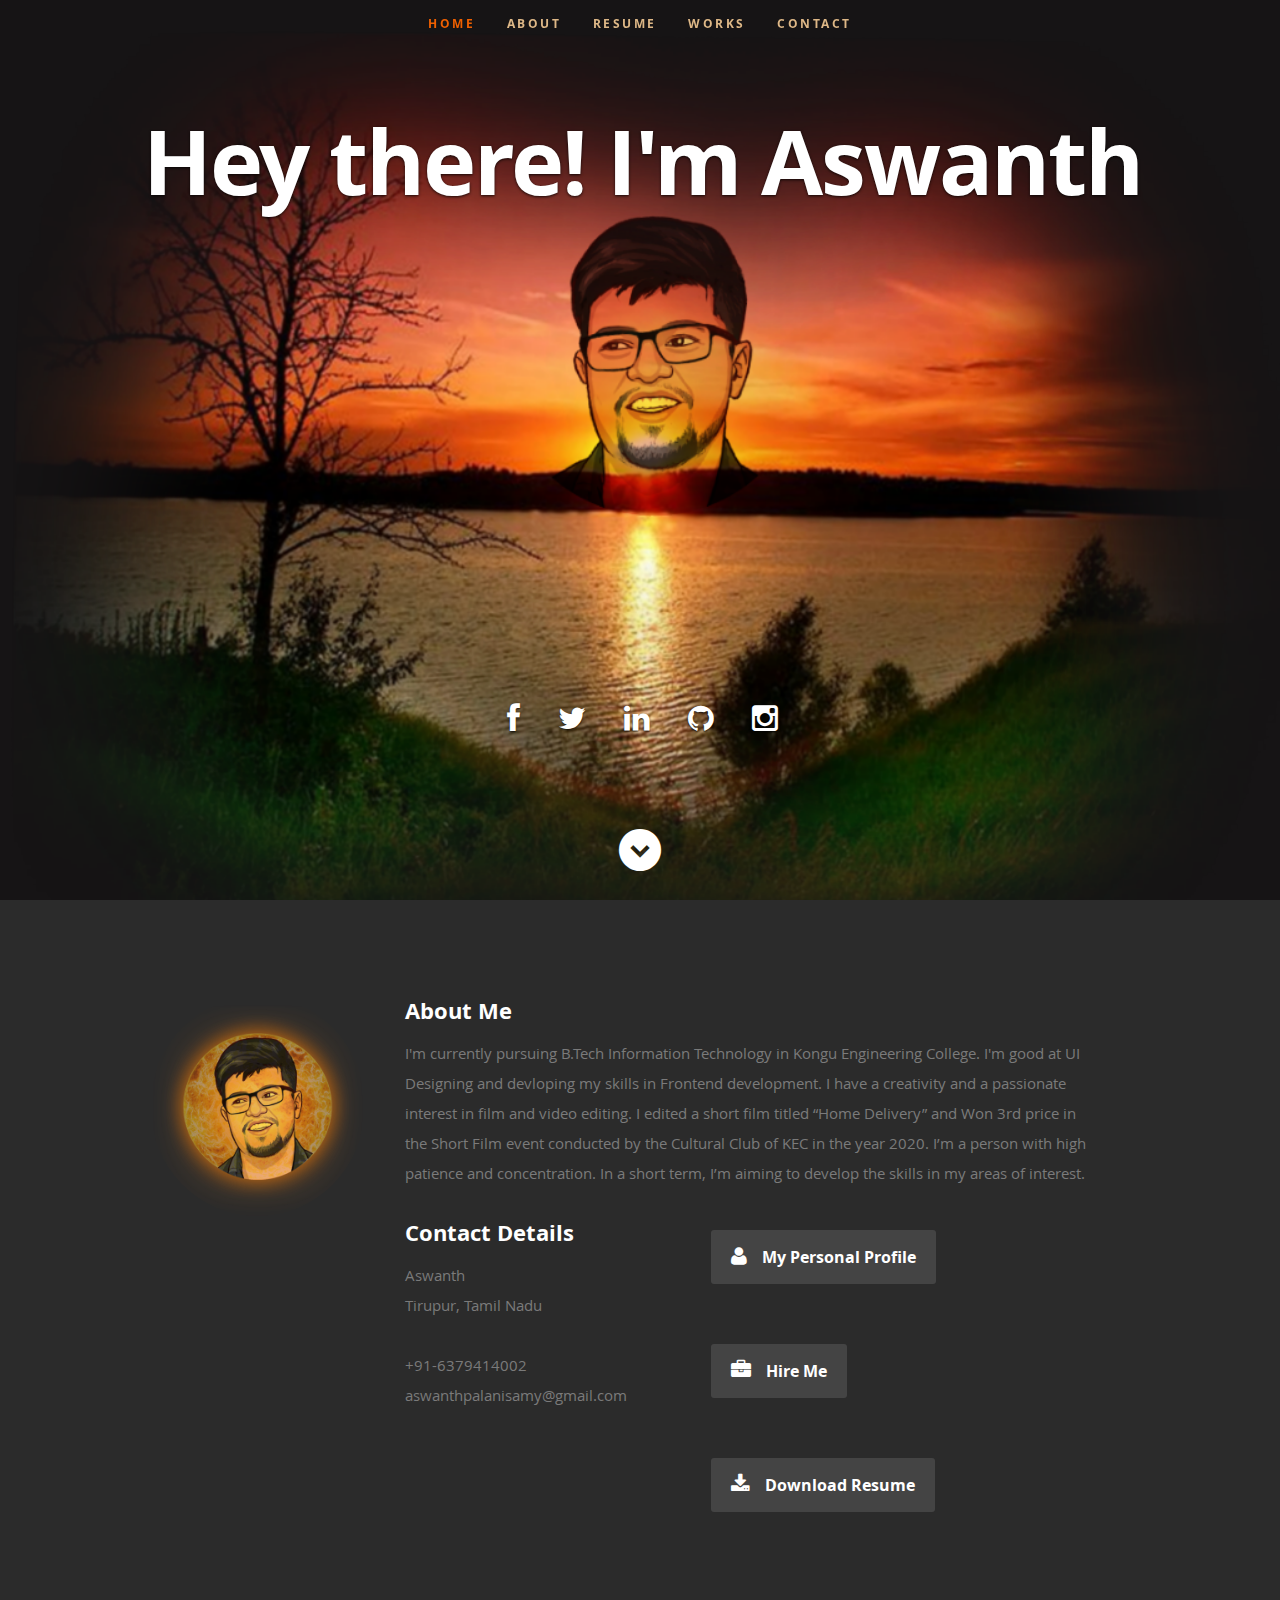
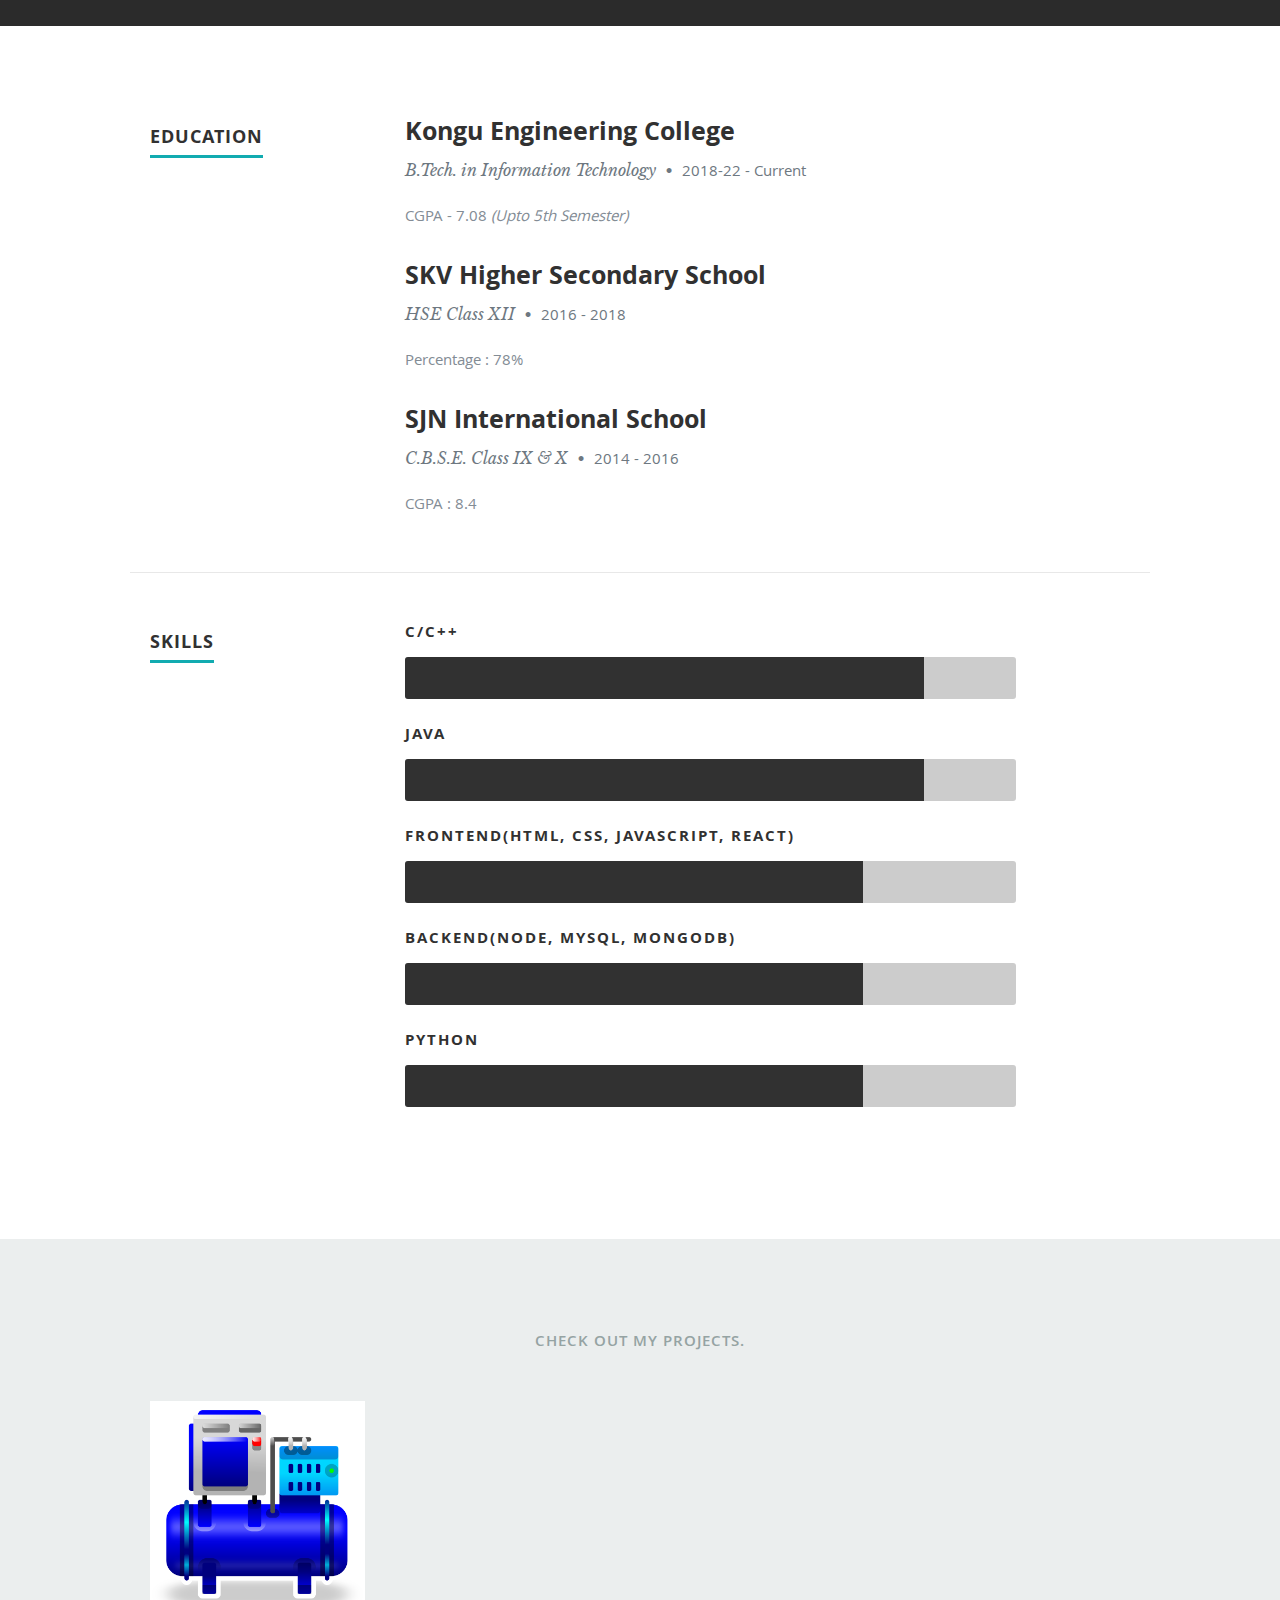
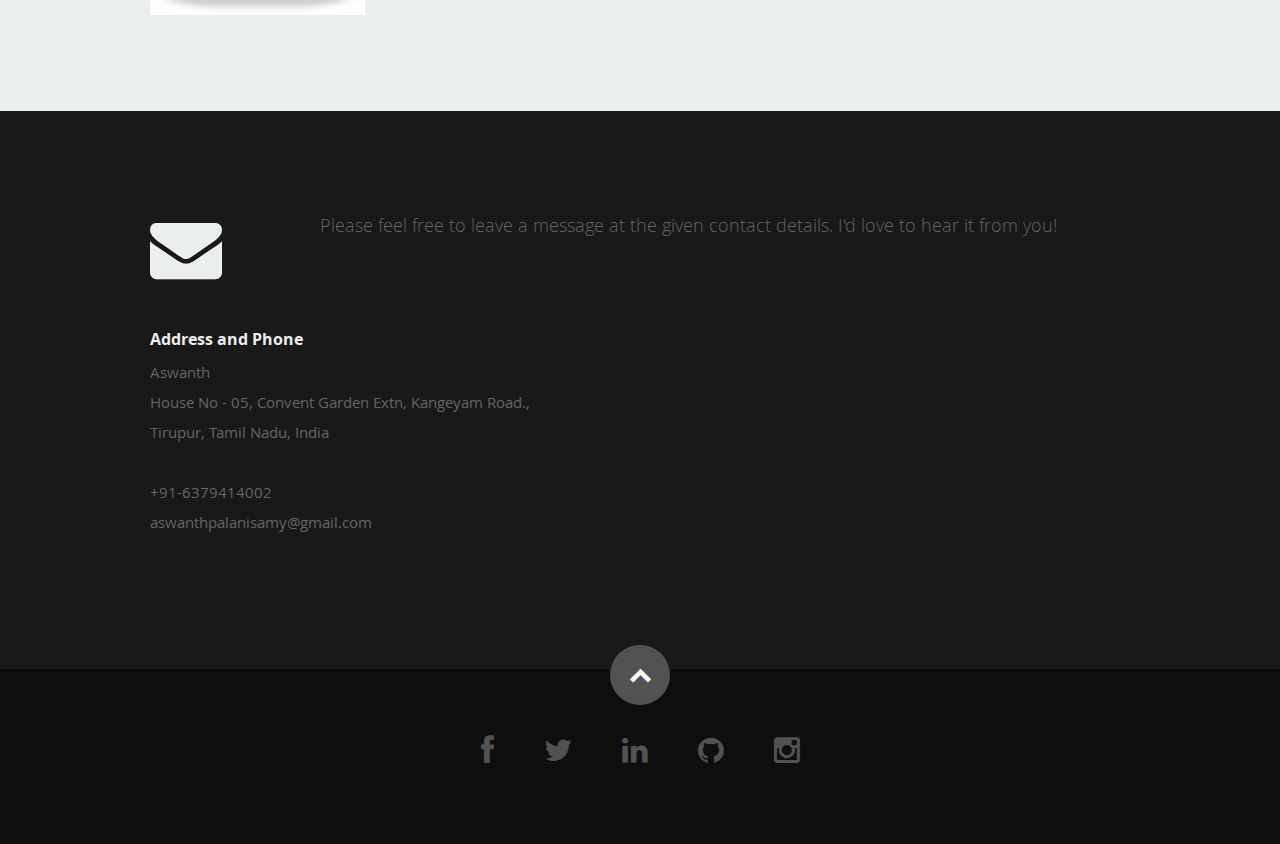
==== commit 713fe38c: "Add files via upload" ====
--- a/index.html
+++ b/index.html
@@ -46,10 +46,10 @@
 
          <ul id="nav" class="nav">
             <li class="current"><a class="smoothscroll" href="#home">Home</a></li>
-            <li><a class="smoothscroll" href="#about">About</a></li>
-	         <li><a class="smoothscroll" href="#resume">Resume</a></li>
-            <li><a class="smoothscroll" href="#portfolio">Works</a></li>
-            <li><a class="smoothscroll" href="#contact">Contact</a></li>
+            <li><a class="smoothscroll" href="#about" style="color: burlywood;">About</a></li>
+	         <li><a class="smoothscroll" href="#resume" style="color: burlywood;">Resume</a></li>
+            <li><a class="smoothscroll" href="#portfolio" style="color: burlywood;">Works</a></li>
+            <li><a class="smoothscroll" href="#contact" style="color: burlywood;">Contact</a></li>
          </ul> <!-- end #nav -->
 
       </nav> <!-- end #nav-wrap -->
--- a/css/layout.css
+++ b/css/layout.css
@@ -33,7 +33,7 @@
    height: 800px;
    min-height: 500px;
    width: 100%;
-   background: #161415 url("../images/background1.png") no-repeat top center;
+   background: #161415 url("../images/background.png") no-repeat top center;
    background-size: cover !important;
 	-webkit-background-size: cover !important;
    text-align: center;
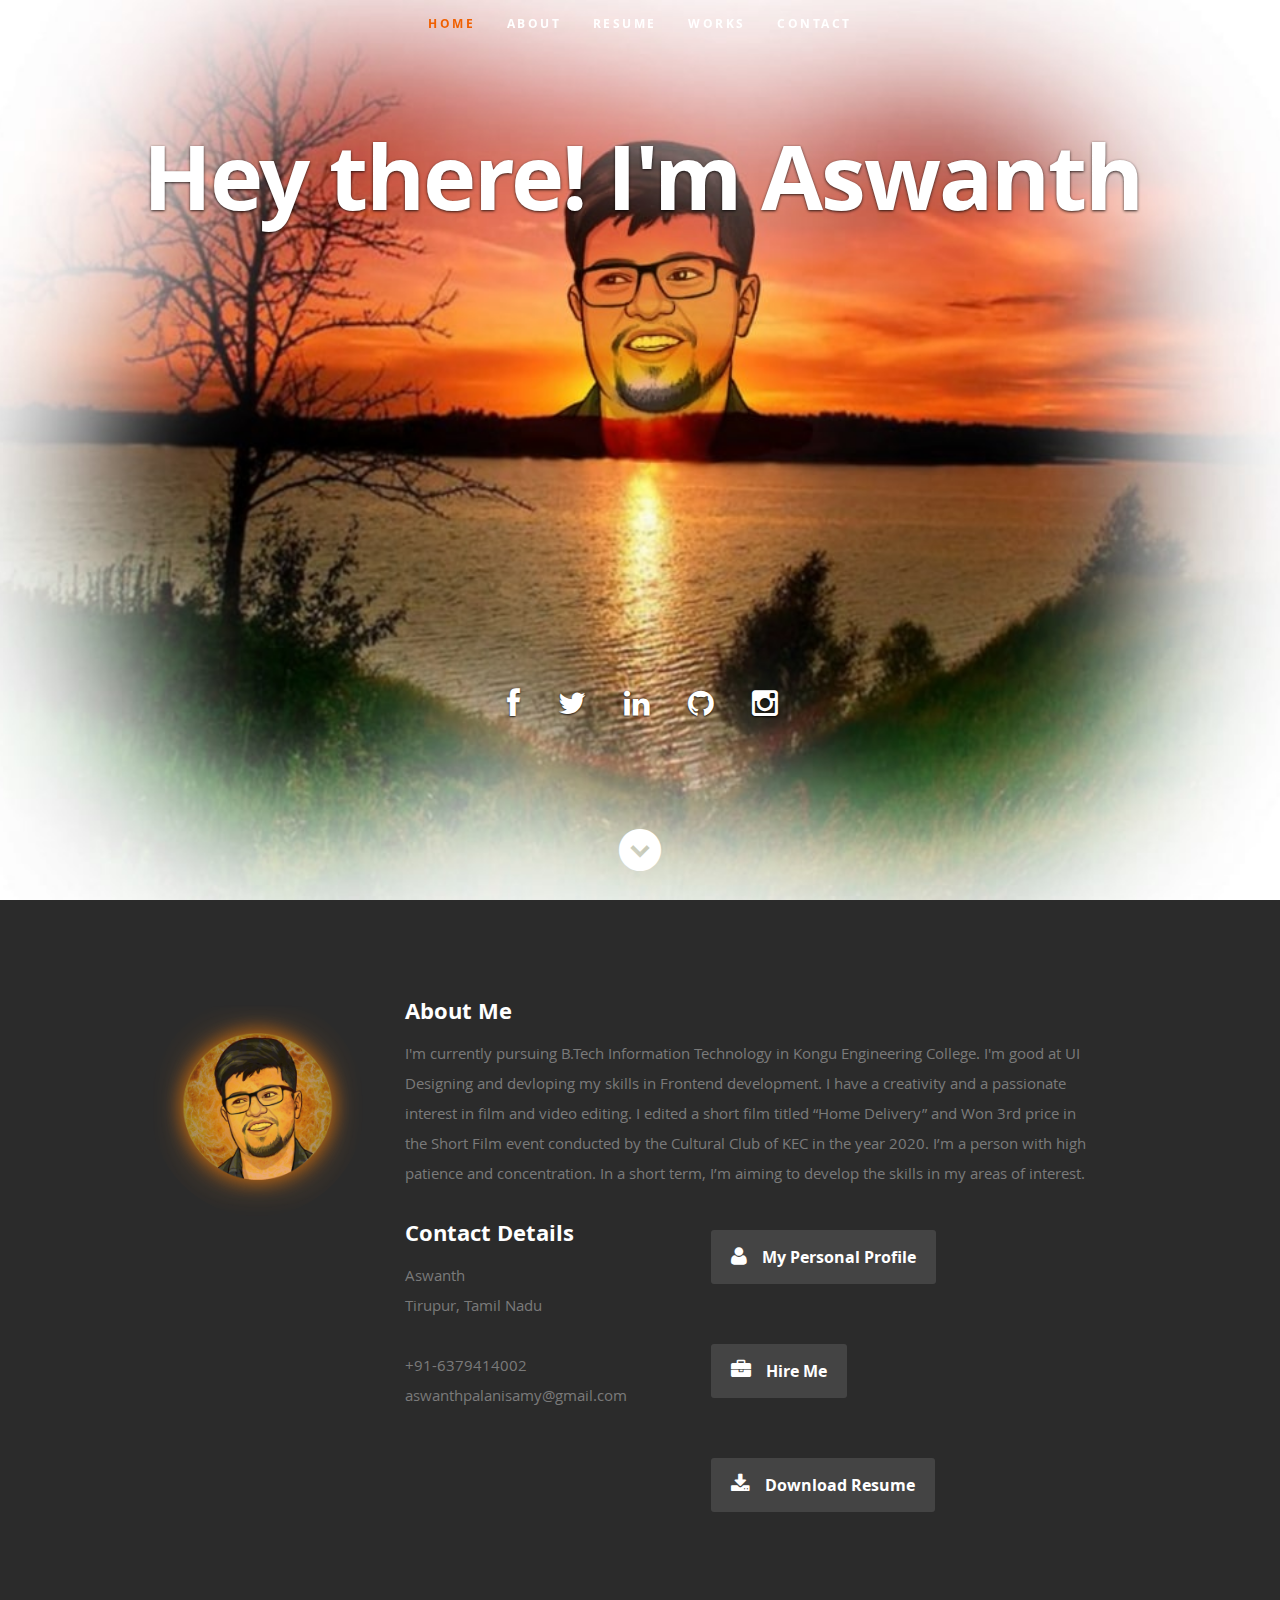
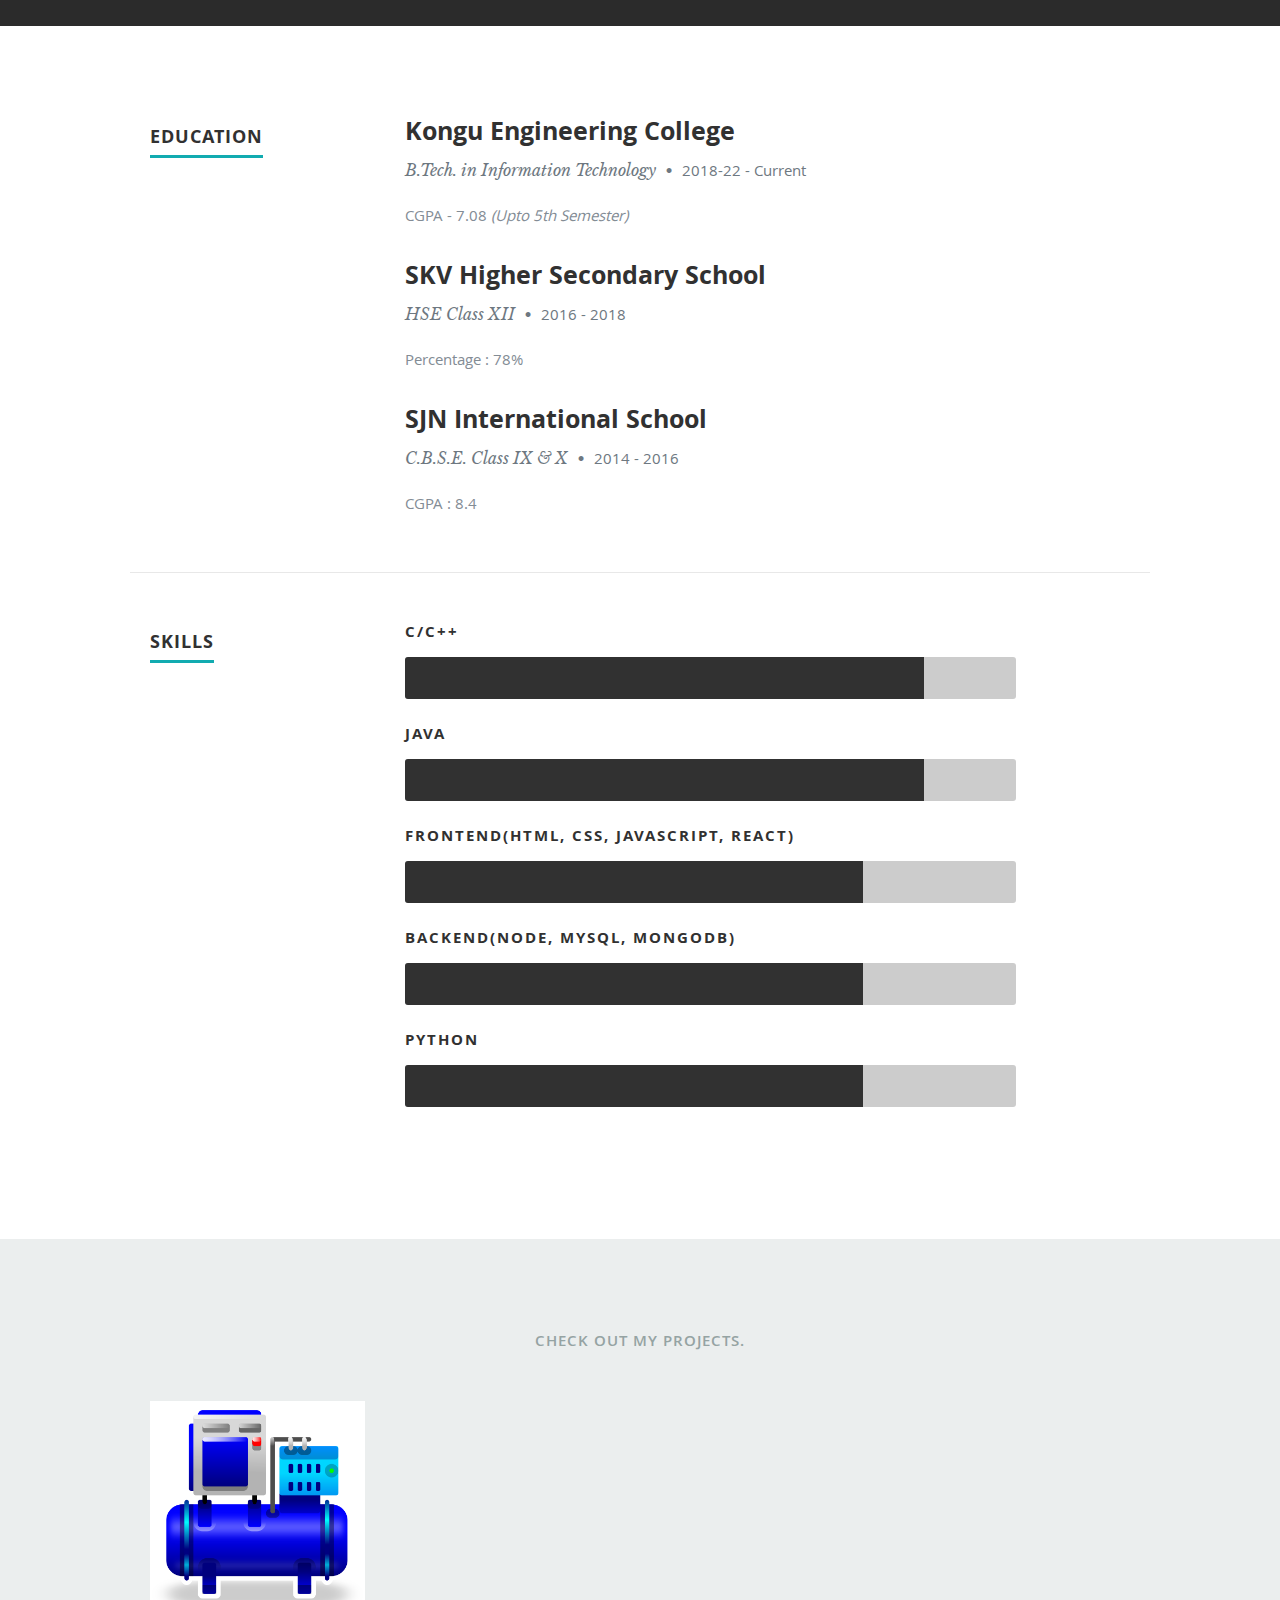
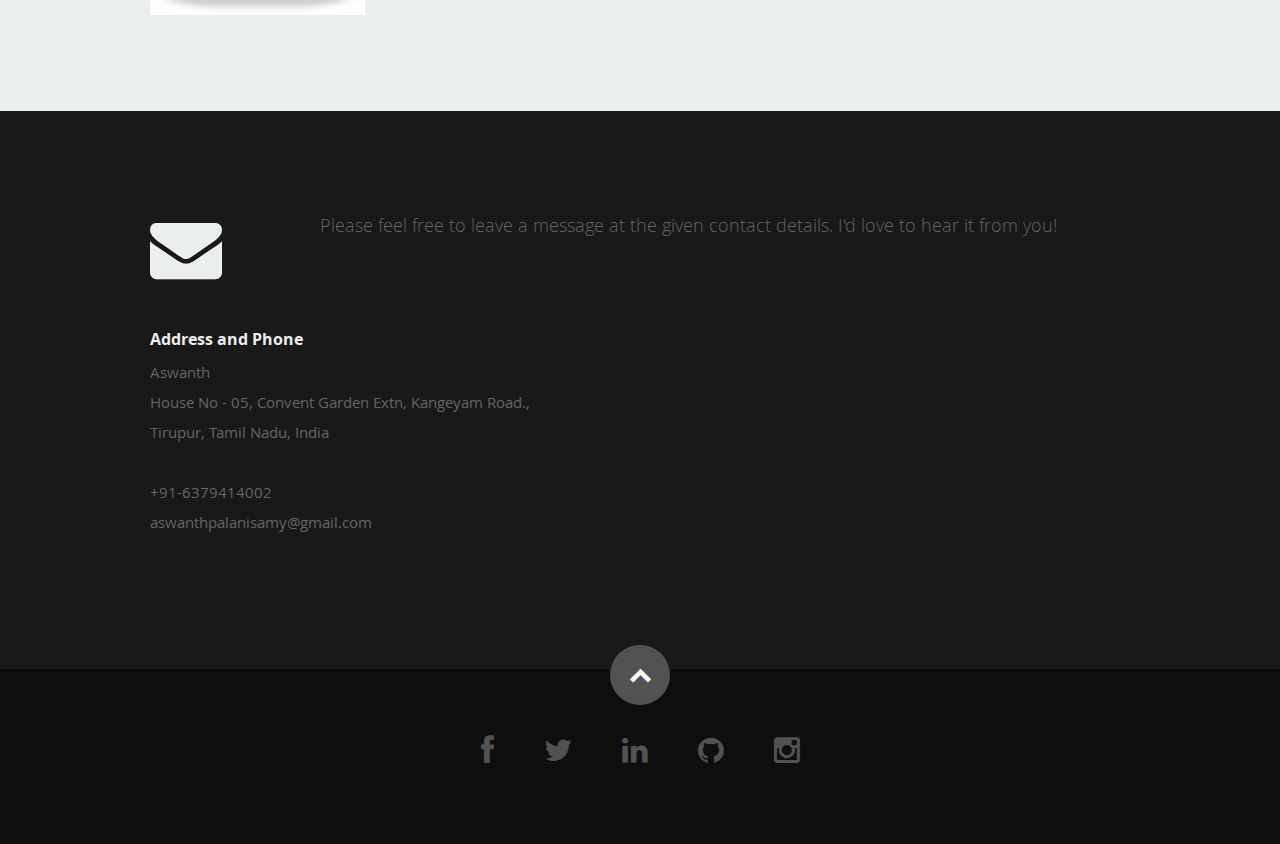
==== commit 6df7eb70: "Add files via upload" ====
--- a/index.html
+++ b/index.html
@@ -46,10 +46,10 @@
 
          <ul id="nav" class="nav">
             <li class="current"><a class="smoothscroll" href="#home">Home</a></li>
-            <li><a class="smoothscroll" href="#about" style="color: burlywood;">About</a></li>
-	         <li><a class="smoothscroll" href="#resume" style="color: burlywood;">Resume</a></li>
-            <li><a class="smoothscroll" href="#portfolio" style="color: burlywood;">Works</a></li>
-            <li><a class="smoothscroll" href="#contact" style="color: burlywood;">Contact</a></li>
+            <li><a class="smoothscroll" href="#about" ">About</a></li>
+	         <li><a class="smoothscroll" href="#resume">Resume</a></li>
+            <li><a class="smoothscroll" href="#portfolio" >Works</a></li>
+            <li><a class="smoothscroll" href="#contact" >Contact</a></li>
          </ul> <!-- end #nav -->
 
       </nav> <!-- end #nav-wrap -->
@@ -62,7 +62,7 @@
             <!-- <b><h3>I'm an undergraduate Information Technology major at Kongu Engineering College. Let's <a class="smoothscroll" href="#about">start scrolling</a>
             and learn more <a class="smoothscroll" href="#about">about me</a>.</h3></b>
             <hr /> -->
-            <br><br><br><br><br><br><br><br><br><br><br><br><br><br><br>
+            <br><br><br><br><br><br><br><br><br><br><br><br><br><br>
             <ul class="social">
                <li><a href="https://www.facebook.com/profile.php?id=100006631009012" target="_blank"><i class="fa fa-facebook"></i></a></li>
                <li><a href="https://twitter.com/Aswanthnaughty?s=09" target="_blank"><i class="fa fa-twitter"></i></a></li>
--- a/css/layout.css
+++ b/css/layout.css
@@ -33,7 +33,7 @@
    height: 800px;
    min-height: 500px;
    width: 100%;
-   background: #161415 url("../images/background.png") no-repeat top center;
+   background: #161415 url("../images/background.jpg") no-repeat top center;
    background-size: cover !important;
 	-webkit-background-size: cover !important;
    text-align: center;
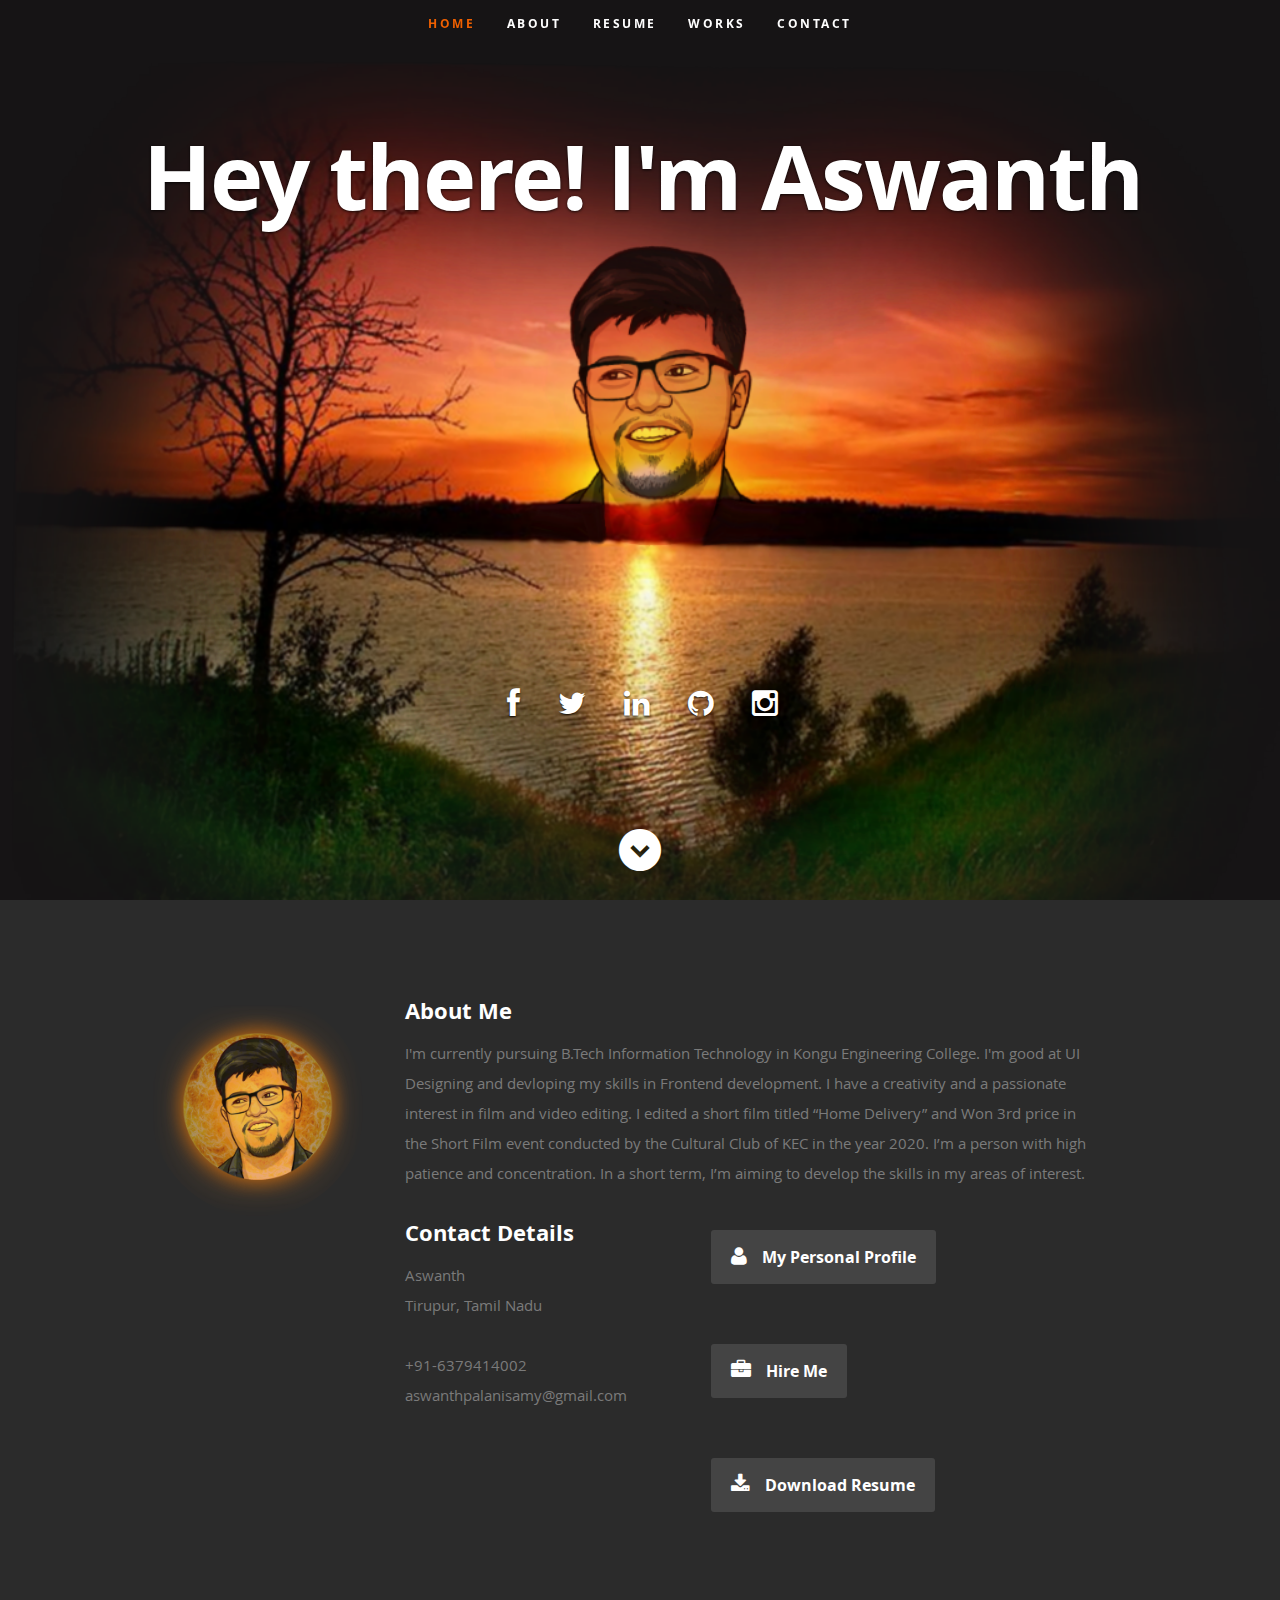
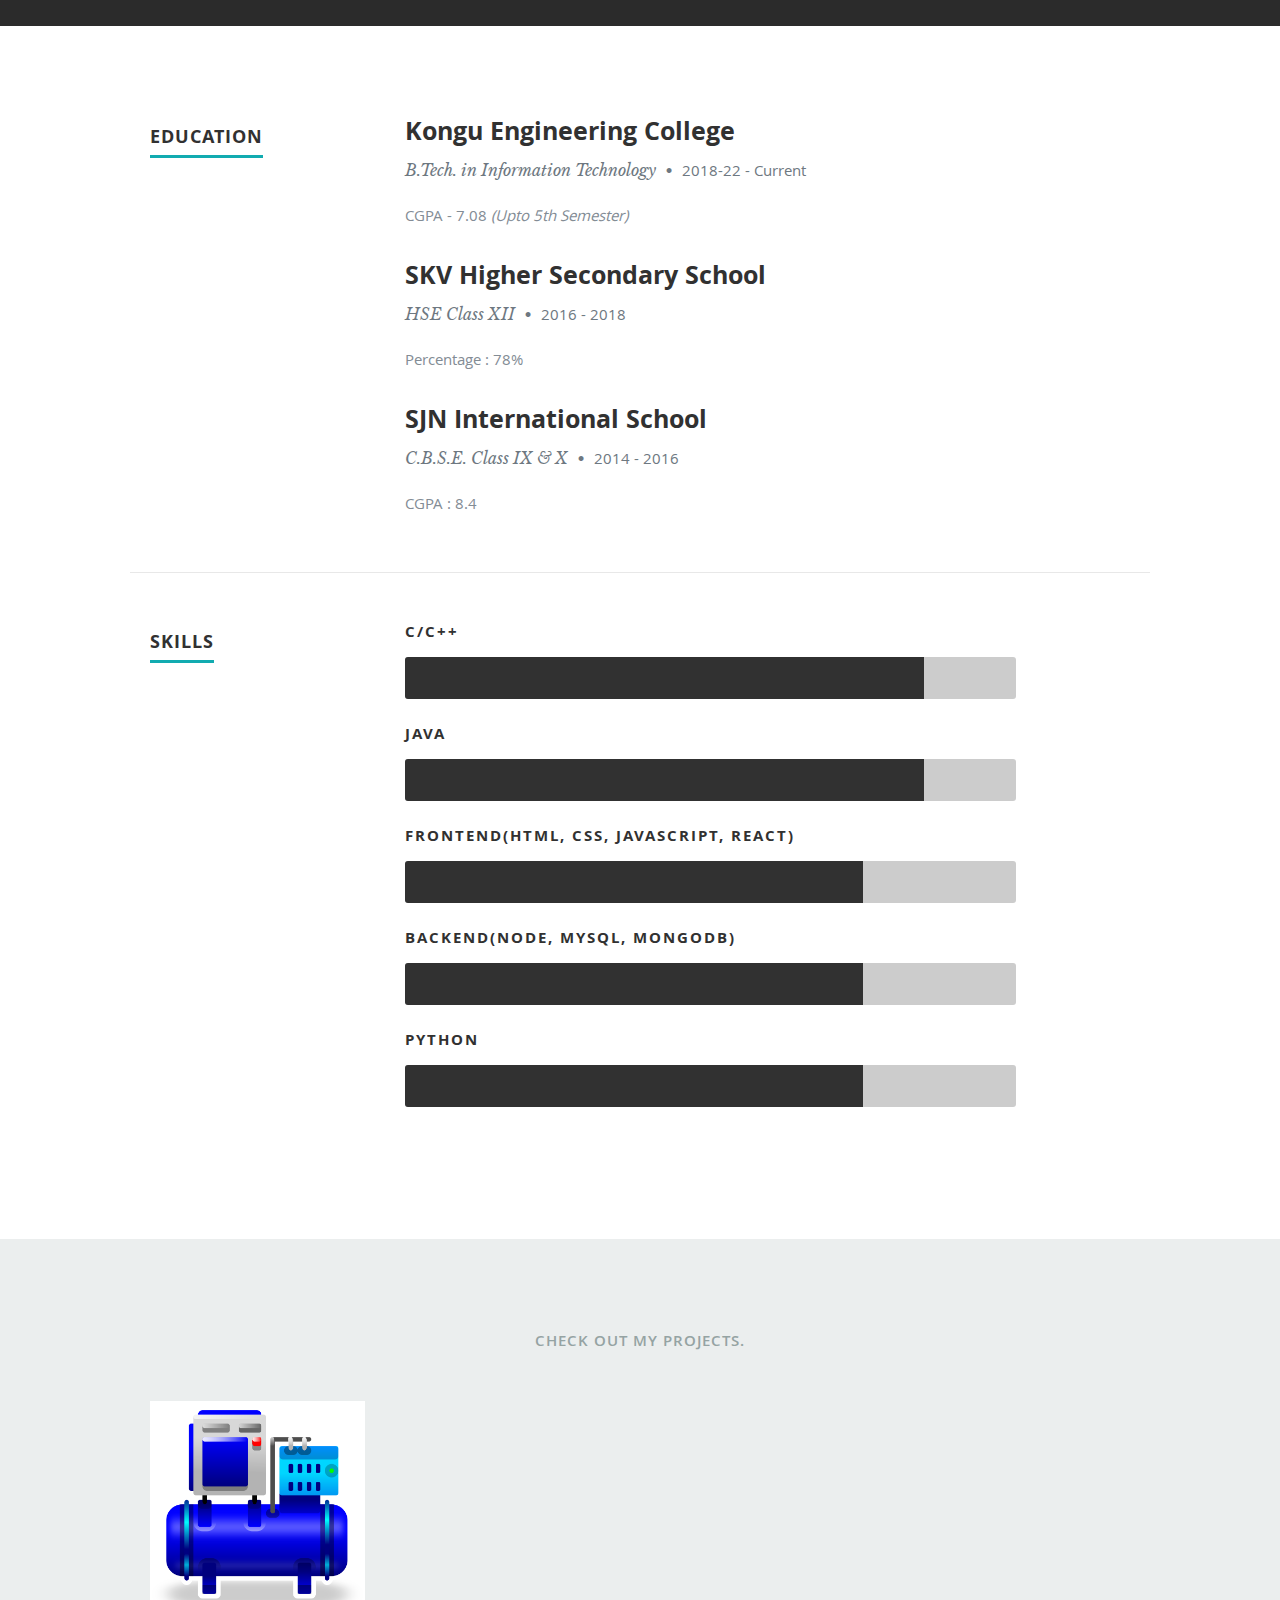
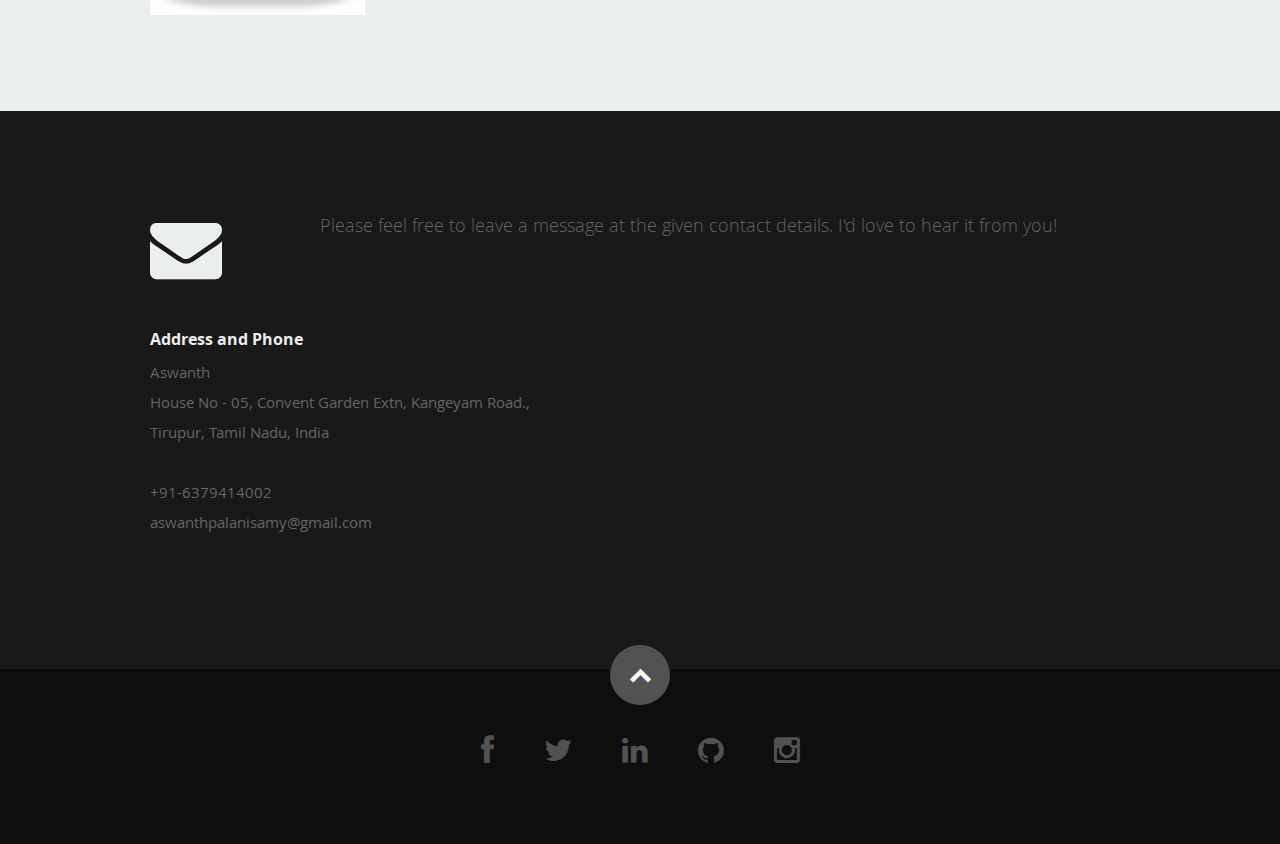
==== commit a91f1544: "Add files via upload" ====
--- a/index.html
+++ b/index.html
@@ -127,7 +127,7 @@
 
                 <div class="columns download">
                     <p>
-                        <a href="my-resume.html" class="button" target="_blank"><i class="fa fa-download"></i>Download Resume</a>
+                        <a href="resume/Resume.PDF" class="button" download><i class="fa fa-download"></i>Download Resume</a>
                     </p>
                 </div>
 
--- a/css/layout.css
+++ b/css/layout.css
@@ -33,7 +33,7 @@
    height: 800px;
    min-height: 500px;
    width: 100%;
-   background: #161415 url("../images/background.jpg") no-repeat top center;
+   background: #161415 url("../images/background.PNG") no-repeat top center;
    background-size: cover !important;
 	-webkit-background-size: cover !important;
    text-align: center;
